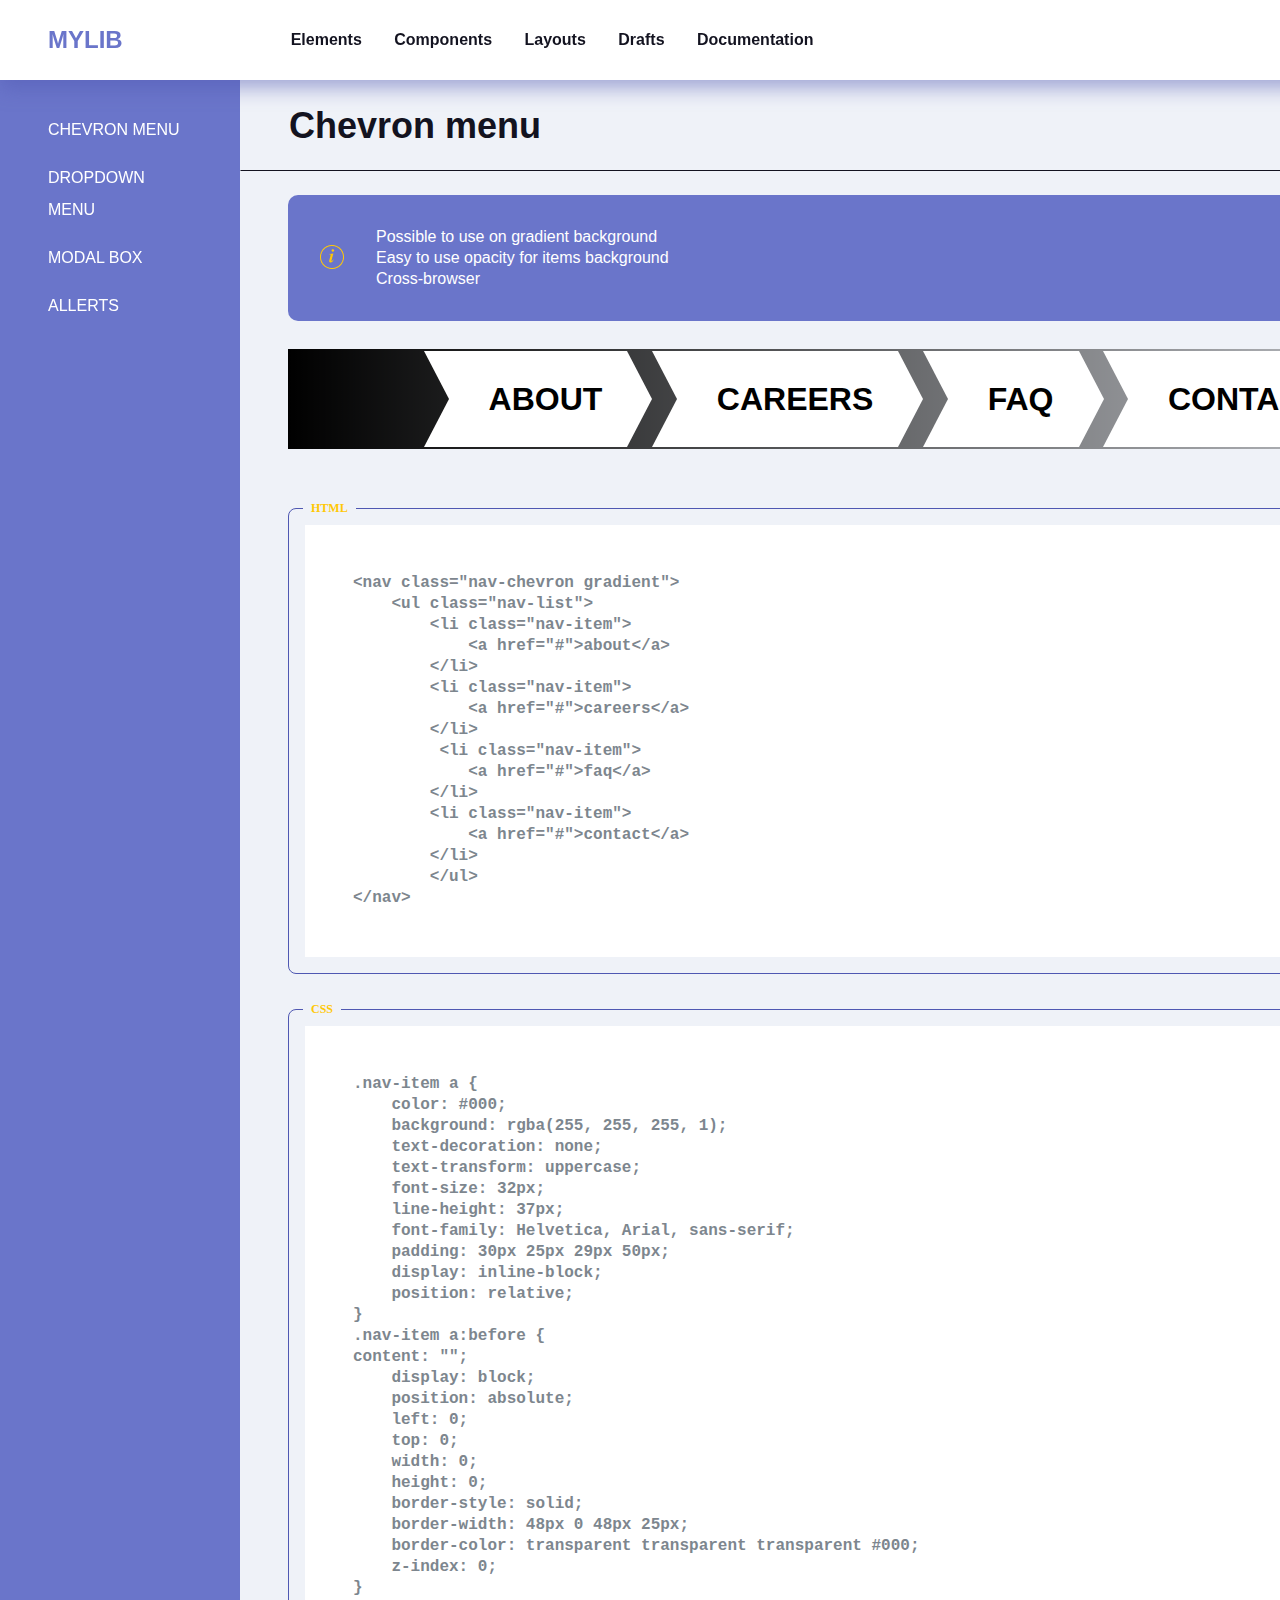
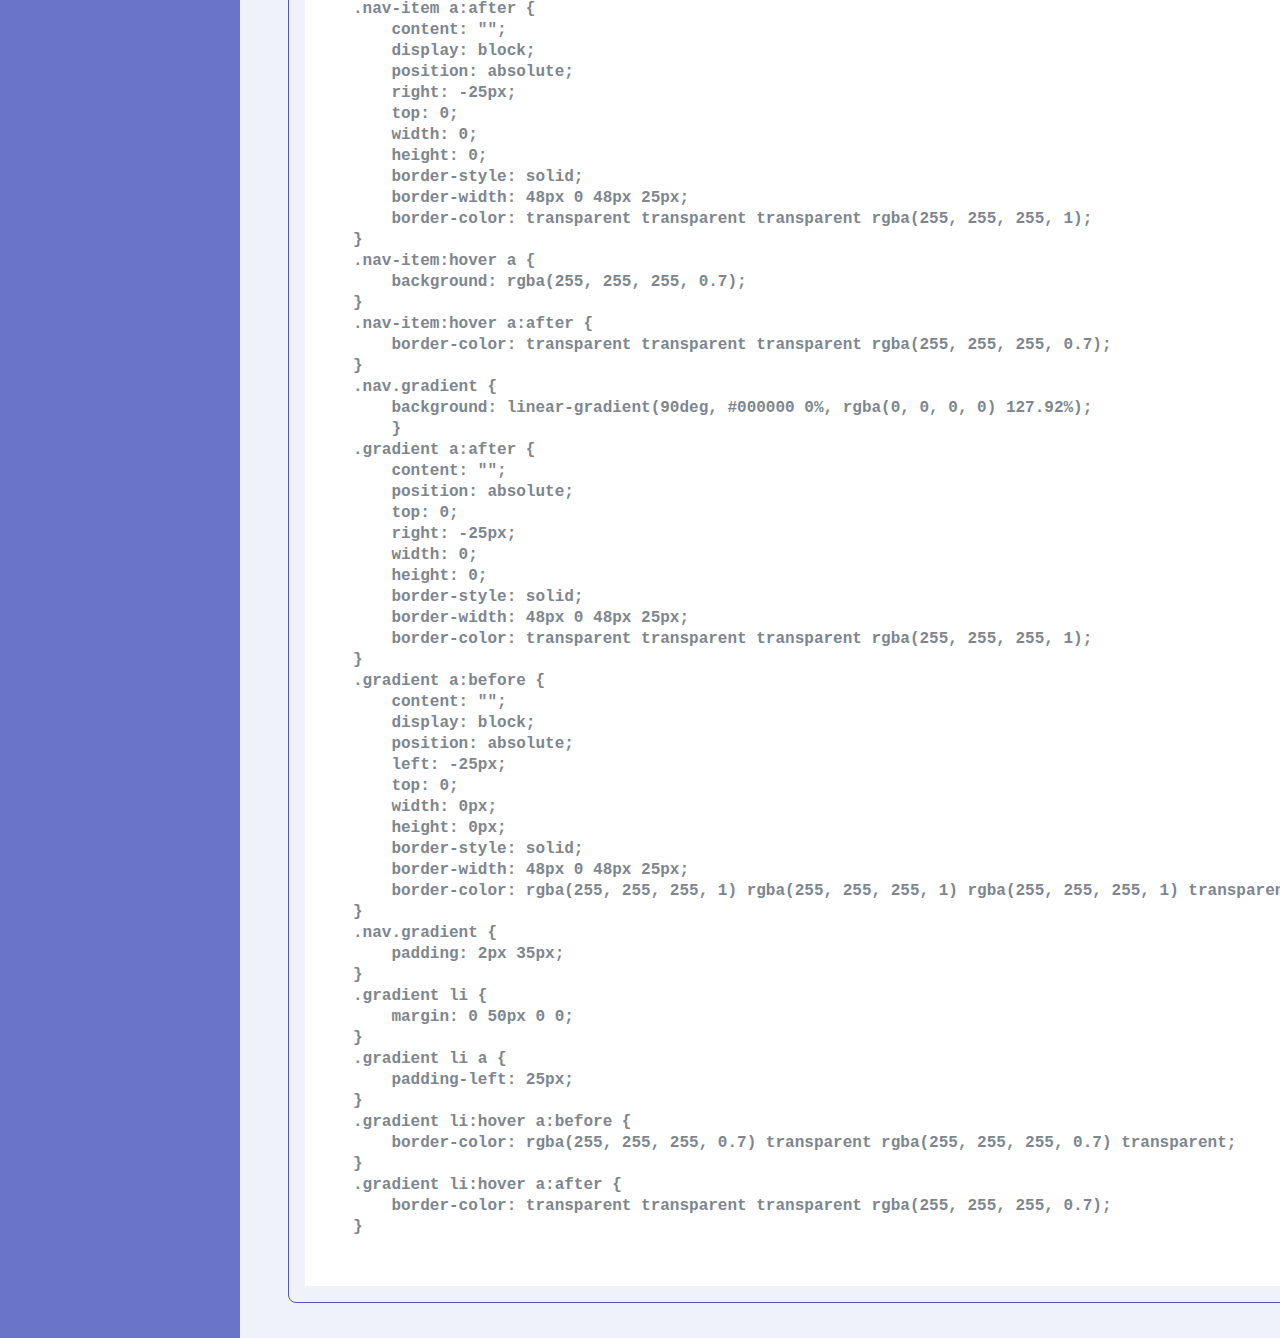
==== components.html @ 88bae19b "added link" ====
<!DOCTYPE html>
<html lang="en">

<head>
    <meta charset="UTF-8">
    <meta name="viewport" content="width=device-width, initial-scale=1.0">
    <link rel="stylesheet" href="css/index.css">
    <link rel="stylesheet" href="css/chevron.css">
    <title>Components</title>
</head>

<body>
    <div class="wrapper">
        <header class="header">
            <div class="logo"> <a href="index.html">mylib</a> </div>
            <div class="nav">
                <ul>
                    <li><a href="mylib.html"> Elements</a> </li>
                    <li><a href="#">Components</a></li>
                    <li><a href="#">Layouts</a></li>
                    <li><a href="#">Drafts</a></li>
                    <li><a href="#">Documentation</a></li>
                </ul>
            </div>
        </header>
        <div class="container">
            <div class="sidebar">
                <div class="nav_sidebar">
                    <ul>
                        <li><a href="#">Chevron menu</a></li>
                        <li><a href="#">dropdown menu</a></;>
                        <li><a href="#">modal box</a></li>
                        <li><a href="#">allerts</a></li>
                    </ul>
                </div>
            </div>
            <main>
                <div class="content">
                    <div class="headline">
                        <h1>Chevron menu</h1>
                    </div>
                    <div class="main">
                        <div class="exmp_box blue">
                            <img src="img/info.png" class="info">
                            <p class="text_box">Possible to use on gradient background
                                Easy to use opacity for items background
                                Cross-browser</p>
                        </div>
                        <div class="how_to_use">
                            <div class="chevron">
                                <nav class="nav_chevron gradient">
                                    <ul class="nav_list">
                                        <li class="nav_item">
                                            <a href="#">about</a>
                                        </li>
                                        <li class="nav_item">
                                            <a href="#">careers</a>
                                        </li>
                                        <li class="nav_item">
                                            <a href="#">faq</a>
                                        </li>
                                        <li class="nav_item">
                                            <a href="#">contact</a>
                                        </li>
                                    </ul>
                                </nav>
                            </div>
                            <div class="code_exmp">
                                <div class="code_exmp_inner">
                                    <div class="code_sign"><span> HTML</span></div>
                                    <pre>
&ltnav class="nav-chevron gradient"&gt
    &ltul class="nav-list"&gt
        &ltli class="nav-item"&gt
            &lta href="#">about&lt/a&gt
        &lt/li&gt
        &ltli class="nav-item"&gt
            &lta href="#">careers&lt/a&gt
        &lt/li&gt
         &ltli class="nav-item"&gt
            &lta href="#">faq&lt/a&gt
        &lt/li&gt
        &ltli class="nav-item"&gt
            &lta href="#">contact&lt/a&gt
        &lt/li&gt
        &lt/ul&gt
&lt/nav&gt</pre>
                                </div>
                            </div>
                            <div class="code_exmp">
                                <div class="code_exmp_inner">
                                    <div class="code_sign">CSS</div>
                                    <pre>
.nav-item a {
    color: #000;
    background: rgba(255, 255, 255, 1);
    text-decoration: none;
    text-transform: uppercase;
    font-size: 32px;
    line-height: 37px;
    font-family: Helvetica, Arial, sans-serif;
    padding: 30px 25px 29px 50px;
    display: inline-block;
    position: relative;
}
.nav-item a:before {
content: "";
    display: block;
    position: absolute;
    left: 0;
    top: 0;
    width: 0;
    height: 0;
    border-style: solid;
    border-width: 48px 0 48px 25px;
    border-color: transparent transparent transparent #000;
    z-index: 0;
}
.nav-item a:after {
    content: "";
    display: block;
    position: absolute;
    right: -25px;
    top: 0;
    width: 0;
    height: 0;
    border-style: solid;
    border-width: 48px 0 48px 25px;
    border-color: transparent transparent transparent rgba(255, 255, 255, 1);
}
.nav-item:hover a {
    background: rgba(255, 255, 255, 0.7);
}
.nav-item:hover a:after {
    border-color: transparent transparent transparent rgba(255, 255, 255, 0.7);
}
.nav.gradient {
    background: linear-gradient(90deg, #000000 0%, rgba(0, 0, 0, 0) 127.92%);
    }
.gradient a:after {
    content: "";
    position: absolute;
    top: 0;
    right: -25px;
    width: 0;
    height: 0;
    border-style: solid;
    border-width: 48px 0 48px 25px;
    border-color: transparent transparent transparent rgba(255, 255, 255, 1);
}
.gradient a:before {
    content: "";
    display: block;
    position: absolute;
    left: -25px;
    top: 0;
    width: 0px;
    height: 0px;
    border-style: solid;
    border-width: 48px 0 48px 25px;
    border-color: rgba(255, 255, 255, 1) rgba(255, 255, 255, 1) rgba(255, 255, 255, 1) transparent;
}
.nav.gradient {
    padding: 2px 35px;
}
.gradient li {
    margin: 0 50px 0 0;
}
.gradient li a {
    padding-left: 25px;
}
.gradient li:hover a:before {
    border-color: rgba(255, 255, 255, 0.7) transparent rgba(255, 255, 255, 0.7) transparent;
}
.gradient li:hover a:after {
    border-color: transparent transparent transparent rgba(255, 255, 255, 0.7);
}</pre>
                                </div>


                            </div>

                        </div>
                    </div>

            </main>
        </div>
    </div>


</body>

</html>
---- css/index.css ----
body {
    min-width: 1440px;
    font-size: 16px;
    background: #eff2f8;
    font-family: Helvetica;
  }
  * {
    padding: 0;
    margin: 0;
  }
  
  .wrapper {
    min-height: 100vh;
    display: flex;
    flex-direction: column;
  }
  .header {
    color: #131320;
    background: #fff;
    display: flex;
    align-items: center;
    line-height: 32px;
    padding: 24px 48px;
    font-weight: bold;
    filter: drop-shadow(rgba(79, 88, 178, 0.5) 0px 8px 10px);
}
  
  .logo {
    font-size: 24px;
    font-weight: bold;
    text-transform: uppercase;
  }
  .logo a {
    color: #6a75ca;
  }
  .logo a:hover {
    filter: drop-shadow(rgba(79, 88, 178, 0.5) 5px 8px 5px);
  }
  
  .nav {
    display: flex;
    flex-grow: 1;
    padding-left: 140px;
  }
  
  .nav li {
    display: inline-block;
    padding: 0 0 0 28px;
    font-weight: bold;
  }
  a {
    text-decoration: none;
    color: #131320;
  }
  a:hover {
    color: #6a75ca;
  }
  
  .container {
    display: flex;
    flex-grow: 1;
  }
  
  .sidebar {
    background: #6a75ca;
    flex: 0 0 240px;
  }
  
  .nav_sidebar {
    padding: 34px 48px 80px;
    color: #fff;
    text-transform: uppercase;
    line-height: 32px;
    position: sticky;
    top: 0;
  }
  
  .nav_sidebar li {
    margin-bottom: 16px;
    list-style-type: none;
  }
  .nav_sidebar a {
    color: #fff;
  }
  .nav_sidebar li:hover {
    list-style-type: disc;
  }
  
  main {
    background: #eff2f8;
    flex-grow: 1;
    color: #131320;
  }
  
  .headline h1 {
    line-height: 1.17;
    font-size: 36px;
    border-style: solid;
    border-width: 1px;
    border-color:  transparent transparent #131320 transparent;
    padding: 24px 48px 23px 48px;
  }
  /*заменить бордер на сокращенную версию*/
  .exmp_box {
    position: relative;
    width: 1016px;
    margin: 0 0 30px 48px;
    padding: 31px 0 32px 88px;
    line-height: 21px;
    top: -18px;
    clip-path: polygon(96% 0%, 100% 36%, 100% 25%, 100% 100%, 0% 100%, 0% 0%);
    border-radius: 10px;
  }
  .text_box {
    width: 293px;
  }
  .info {
    position: absolute;
    left: 32px;
    top: 50px;
  }
  /*Headings*/
  .how_to_use {
      margin: 0 48px;
      font-weight: bold;
  }
.headings_headline {
    font-size: 24px;
    line-height: 32px;
    border-bottom: 1px solid #131320;
    text-transform: uppercase;
    padding: 0 0 15px 0;
}
.headings_exmp {
    margin: 24px 0 0 0 ;
}

h1, .h1 {
  font-size: 54px;
  line-height: 63px;
  margin-bottom: 42px;
}
h2, .h2 {
  font-size: 36px;
  line-height: 42px;
  margin-bottom: 21px;
}
h3, .h3 {
  font-size: 24px;
  line-height: 42px;
  margin-bottom: 21px;
}
h4, .h4 {
  font-size: 16px;
  line-height: 21px;
  margin-bottom: 21px;
}
h5, .h5 {
  font-size: 16px;
  line-height: 21px;
  margin-bottom: 21px;
}
h6, .h6 {
  font-size: 16px;
  line-height: 21px;
  margin-bottom: 21px;
}
.code_exmp {
  border: 1px solid #4f58b2;
  border-radius: 8px;
  margin: 32px 0 35px;
}
.code_exmp_inner {
  background: #fff;
  padding: 48px;
  margin: 16px;
  font-family: Courier-Regular;
  line-height: 21px;
  color: #7d868e;
  position: relative;
}
.code_sign {
  position: absolute;
  background: #eff2f8;
  color: #ffc806;
  font-size: 12px;
  line-height: 21px;
  padding: 0 8px;
  top: -27px;
  left: -2px;
}
.box_for_chv {
  position: relative;
  width: 1016px;
  margin: 0 0 30px 48px;
  padding: 31px 0 32px 88px;
  line-height: 21px;
  font-size: 16px;
  top: -18px;
}
.box_for_fz {
  position: relative;
  width: 1016px;
  margin: 0 0 30px 48px;
  padding: 31px 0 32px 88px;
  line-height: 21px;
  font-size: 16px;
  top: -18px;
  clip-path: polygon(96% 0%, 100% 36%, 100% 25%, 100% 100%, 0% 100%, 0% 0%);
  border-radius: 10px;
}
.text_box {
width: 293px;
}
.container_tricks {
  display: flex;
  justify-content: center;
  align-items: center;
  flex-direction: column;
}
.headline_tricks {
  font-weight: bold;
  line-height: 63px;
  color: #131320;
  font-size: 54px;
  padding: 100px 0;
}
.main_boxes {
  display: flex;
  justify-content: center;
  flex-wrap: wrap;
  line-height: 21px;
  /* второй падинг может быть 78 или 79 и инлаайн блок может не нужен*/
}
.box_shadow {
  filter: drop-shadow(rgba(79, 88, 178, 0.5) 0px 4px 10px);
}
.box_sm {
  padding: 32px;
  width: 176px;
  height: 176px;
  border-radius: 10px;
background: #fff;
clip-path: polygon(75% 0%, 100% 25%, 100% 25%, 100% 100%, 0% 100%, 0% 0%);
z-index: 1;
margin: 0 19px;
}
.blue {
  background: #6a75ca;
  color: #fff;
}
.white {
  background: #fff;
  color: #7d868e;
}
pre {
  font-family: Courier;
}
.box_lg {
  width: 704px;
  height: 175px;
  padding: 32px 60px 32px 32px;
  margin: 48px 0 0 0;
  border-radius: 10px;
  clip-path: polygon(92% 0%, 100% 25%, 100% 25%, 100% 100%, 0% 100%, 0% 0%);
}
---- css/chevron.css ----
.chevron {
  margin: -20px 0 59px 0;
}
.nav_list {
  text-align: right;
  padding: 0;
  margin: 0;
}

.nav_item {
  display: inline-block;
  vertical-align: top;
}
.nav_item a {
  color: #000;
  background: rgba(255, 255, 255, 1);
  text-decoration: none;
  text-transform: uppercase;
  font-size: 32px;
  line-height: 37px;
  font-family: Helvetica, Arial, sans-serif;
  padding: 30px 25px 29px 50px;
  display: inline-block;
  position: relative;
}


.nav_item:hover a {
  background: rgba(255, 255, 255, 0.7);
  color: #131320;
}

.nav_item:hover a:after {
  border-color: transparent transparent transparent rgba(255, 255, 255, 0.7);
}

.nav_chevron.gradient {
  background: linear-gradient(90deg, #000000 0%, rgba(0, 0, 0, 0) 127.92%);
}

.gradient a:after {
  content: "";
  position: absolute;
  top: 0;
  right: -25px;
  width: 0;
  height: 0;
  border-style: solid;
  border-width: 48px 0 48px 25px;
  border-color: transparent transparent transparent rgba(255, 255, 255, 1);
}

.gradient a:before {
  content: "";
  display: block;
  position: absolute;
  left: -25px;
  top: 0;
  width: 0px;
  height: 0px;
  border-style: solid;
  border-width: 48px 0 48px 25px;
  border-color: rgba(255, 255, 255, 1) rgba(255, 255, 255, 1) rgba(255, 255, 255, 1) transparent;
}

.nav_chevron.gradient {
  padding: 2px 0;
}

.gradient li {
  margin: 0 45px 0 0;
}

.gradient li a {
  padding-left: 40px;
}

.gradient li:hover a:before {
  border-color: rgba(255, 255, 255, 0.7) transparent rgba(255, 255, 255, 0.7) transparent;
}

.gradient li:hover a:after {
  border-color: transparent transparent transparent rgba(255, 255, 255, 0.7);
}
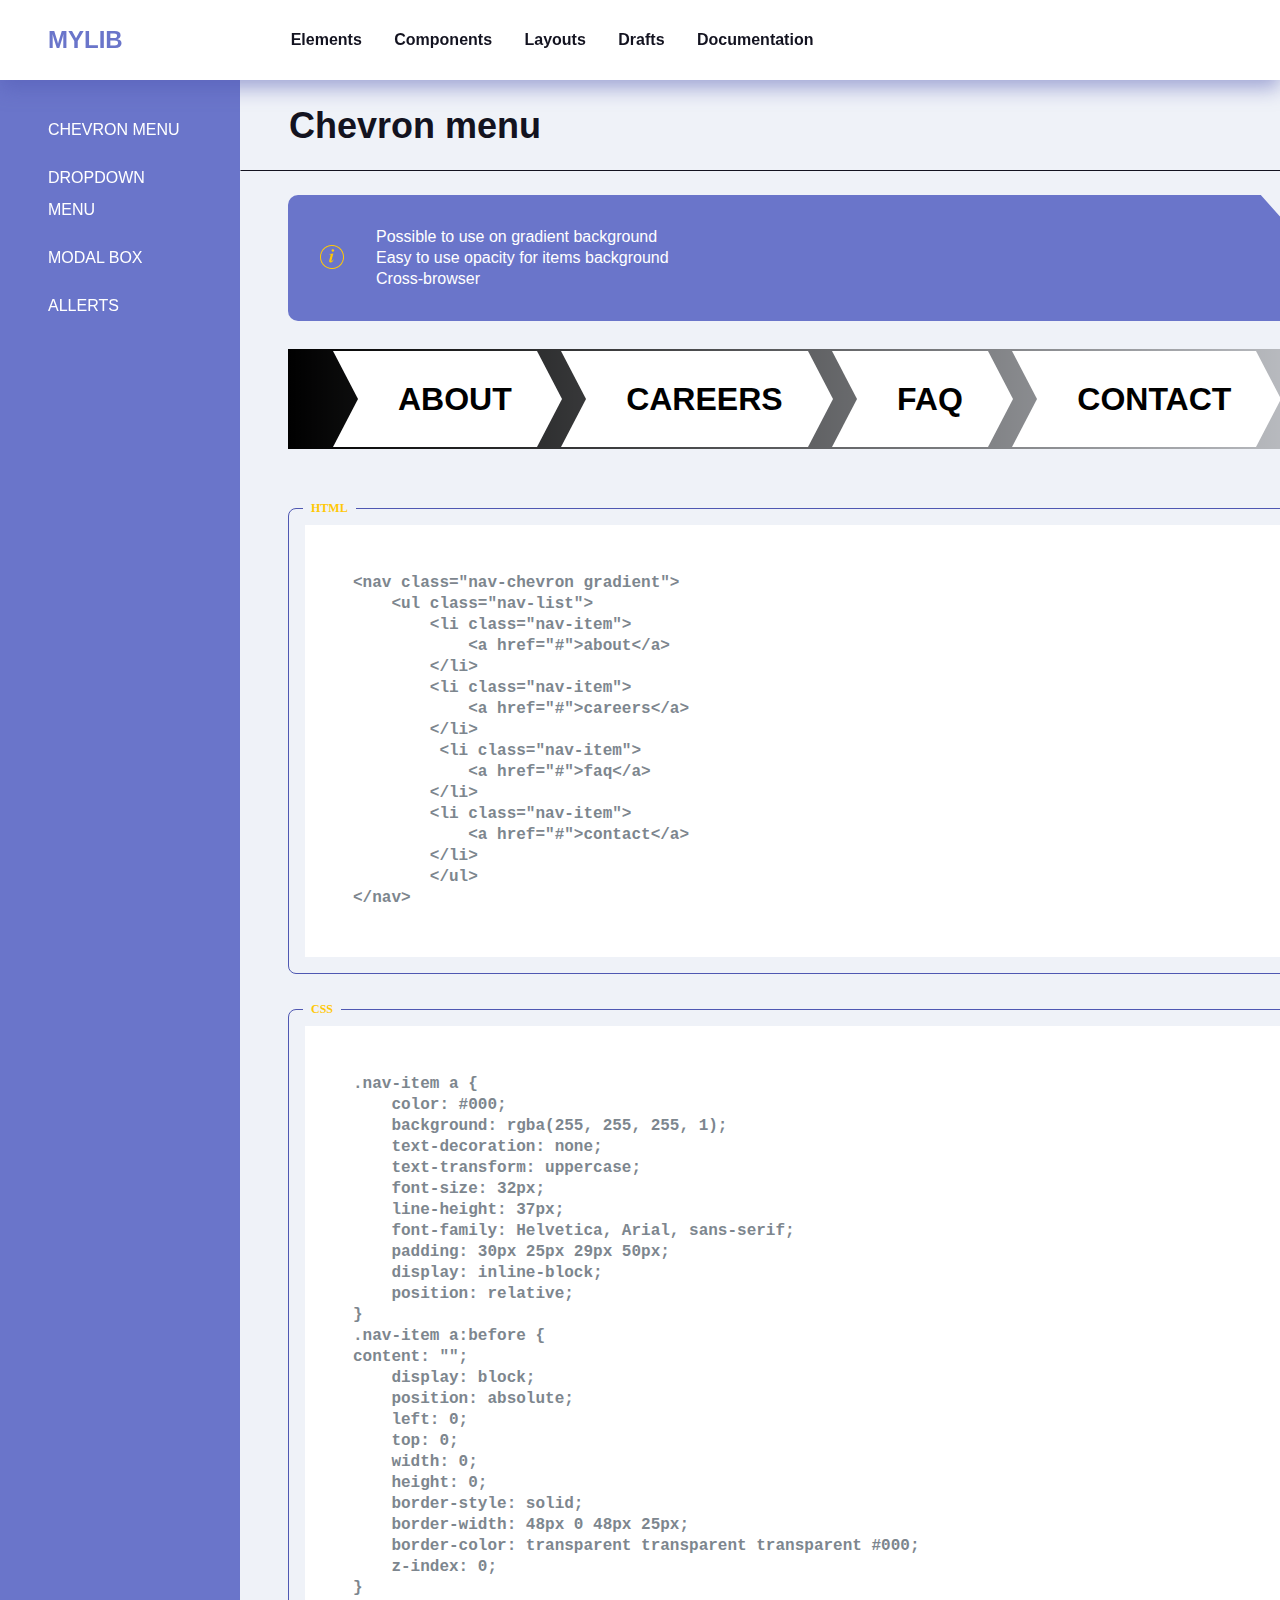
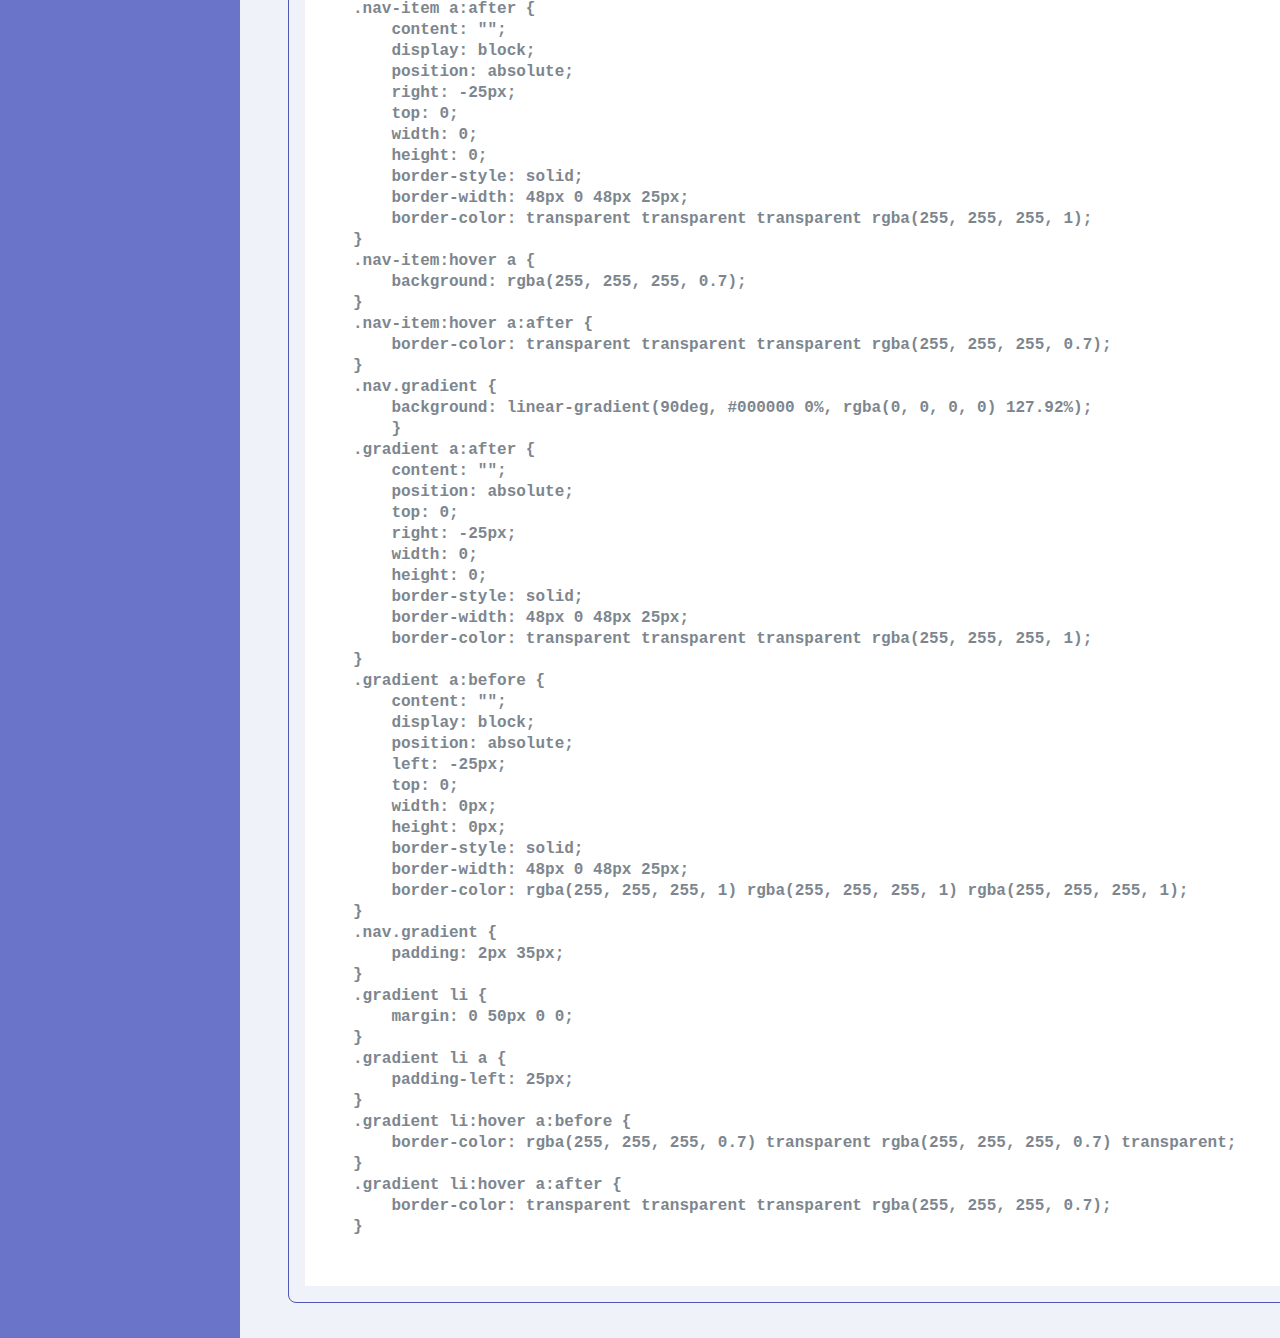
==== commit f796dc80: "change html" ====
--- a/components.html
+++ b/components.html
@@ -28,47 +28,46 @@
                 <div class="nav_sidebar">
                     <ul>
                         <li><a href="#">Chevron menu</a></li>
-                        <li><a href="#">dropdown menu</a></;>
+                        <li><a href="#">dropdown menu</a>
+                        <li>
                         <li><a href="#">modal box</a></li>
                         <li><a href="#">allerts</a></li>
                     </ul>
                 </div>
             </div>
-            <main>
-                <div class="content">
-                    <div class="headline">
-                        <h1>Chevron menu</h1>
+            <main class="main">
+                <div class="headline">
+                    <h1>Chevron menu</h1>
+                </div>
+                <div class="exmp_box blue">
+                    <img src="img/info.png" class="info">
+                    <p class="text_box">Possible to use on gradient background
+                        Easy to use opacity for items background
+                        Cross-browser</p>
+                </div>
+                <div class="how_to_use">
+                    <div class="chevron">
+                        <nav class="nav_chevron gradient">
+                            <ul class="nav_list">
+                                <li class="nav_item">
+                                    <a href="#">about</a>
+                                </li>
+                                <li class="nav_item">
+                                    <a href="#">careers</a>
+                                </li>
+                                <li class="nav_item">
+                                    <a href="#">faq</a>
+                                </li>
+                                <li class="nav_item">
+                                    <a href="#">contact</a>
+                                </li>
+                            </ul>
+                        </nav>
                     </div>
-                    <div class="main">
-                        <div class="exmp_box blue">
-                            <img src="img/info.png" class="info">
-                            <p class="text_box">Possible to use on gradient background
-                                Easy to use opacity for items background
-                                Cross-browser</p>
-                        </div>
-                        <div class="how_to_use">
-                            <div class="chevron">
-                                <nav class="nav_chevron gradient">
-                                    <ul class="nav_list">
-                                        <li class="nav_item">
-                                            <a href="#">about</a>
-                                        </li>
-                                        <li class="nav_item">
-                                            <a href="#">careers</a>
-                                        </li>
-                                        <li class="nav_item">
-                                            <a href="#">faq</a>
-                                        </li>
-                                        <li class="nav_item">
-                                            <a href="#">contact</a>
-                                        </li>
-                                    </ul>
-                                </nav>
-                            </div>
-                            <div class="code_exmp">
-                                <div class="code_exmp_inner">
-                                    <div class="code_sign"><span> HTML</span></div>
-                                    <pre>
+                    <div class="code_exmp">
+                        <div class="code_exmp_inner">
+                            <div class="code_sign"><span> HTML</span></div>
+                            <pre>
 &ltnav class="nav-chevron gradient"&gt
     &ltul class="nav-list"&gt
         &ltli class="nav-item"&gt
@@ -85,12 +84,12 @@
         &lt/li&gt
         &lt/ul&gt
 &lt/nav&gt</pre>
-                                </div>
-                            </div>
-                            <div class="code_exmp">
-                                <div class="code_exmp_inner">
-                                    <div class="code_sign">CSS</div>
-                                    <pre>
+                        </div>
+                    </div>
+                    <div class="code_exmp">
+                        <div class="code_exmp_inner">
+                            <div class="code_sign">CSS</div>
+                            <pre>
 .nav-item a {
     color: #000;
     background: rgba(255, 255, 255, 1);
@@ -158,7 +157,7 @@
     height: 0px;
     border-style: solid;
     border-width: 48px 0 48px 25px;
-    border-color: rgba(255, 255, 255, 1) rgba(255, 255, 255, 1) rgba(255, 255, 255, 1) transparent;
+    border-color: rgba(255, 255, 255, 1) rgba(255, 255, 255, 1) rgba(255, 255, 255, 1);
 }
 .nav.gradient {
     padding: 2px 35px;
@@ -175,16 +174,16 @@
 .gradient li:hover a:after {
     border-color: transparent transparent transparent rgba(255, 255, 255, 0.7);
 }</pre>
-                                </div>
+                        </div>
 
 
-                            </div>
-
-                        </div>
                     </div>
 
+                </div>
             </main>
         </div>
+
+
     </div>
 
 
--- a/css/index.css
+++ b/css/index.css
@@ -1,5 +1,4 @@
 body {
-    min-width: 1440px;
     font-size: 16px;
     background: #eff2f8;
     font-family: Helvetica;
@@ -8,7 +7,6 @@
     padding: 0;
     margin: 0;
   }
-  
   .wrapper {
     min-height: 100vh;
     display: flex;
@@ -86,7 +84,7 @@
     list-style-type: disc;
   }
   
-  main {
+  .main {
     background: #eff2f8;
     flex-grow: 1;
     color: #131320;
@@ -103,16 +101,12 @@
   /*заменить бордер на сокращенную версию*/
   .exmp_box {
     position: relative;
-    width: 1016px;
-    margin: 0 0 30px 48px;
+    margin: 0 48px 30px 48px;
     padding: 31px 0 32px 88px;
     line-height: 21px;
     top: -18px;
     clip-path: polygon(96% 0%, 100% 36%, 100% 25%, 100% 100%, 0% 100%, 0% 0%);
     border-radius: 10px;
-  }
-  .text_box {
-    width: 293px;
   }
   .info {
     position: absolute;
@@ -189,26 +183,7 @@
   top: -27px;
   left: -2px;
 }
-.box_for_chv {
-  position: relative;
-  width: 1016px;
-  margin: 0 0 30px 48px;
-  padding: 31px 0 32px 88px;
-  line-height: 21px;
-  font-size: 16px;
-  top: -18px;
-}
-.box_for_fz {
-  position: relative;
-  width: 1016px;
-  margin: 0 0 30px 48px;
-  padding: 31px 0 32px 88px;
-  line-height: 21px;
-  font-size: 16px;
-  top: -18px;
-  clip-path: polygon(96% 0%, 100% 36%, 100% 25%, 100% 100%, 0% 100%, 0% 0%);
-  border-radius: 10px;
-}
+
 .text_box {
 width: 293px;
 }
@@ -230,7 +205,7 @@
   justify-content: center;
   flex-wrap: wrap;
   line-height: 21px;
-  /* второй падинг может быть 78 или 79 и инлаайн блок может не нужен*/
+  max-width: 1440px;
 }
 .box_shadow {
   filter: drop-shadow(rgba(79, 88, 178, 0.5) 0px 4px 10px);
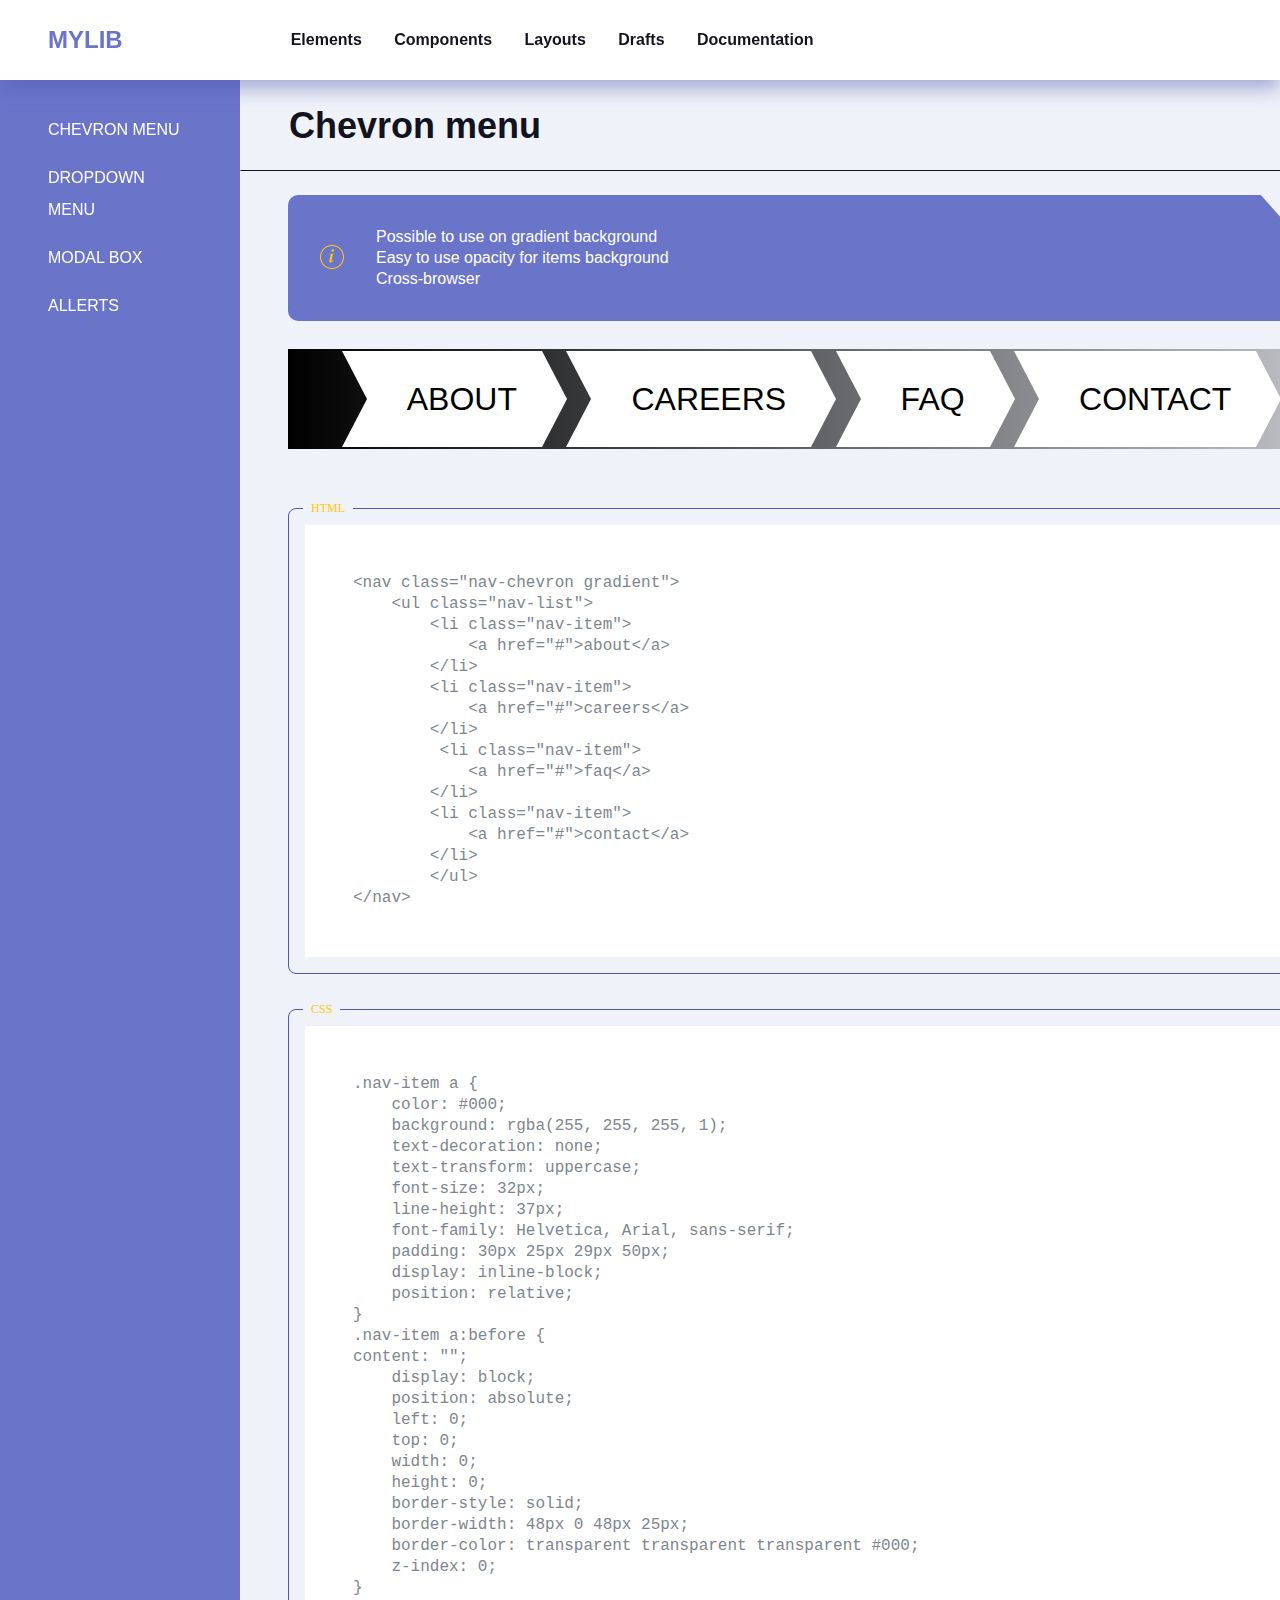
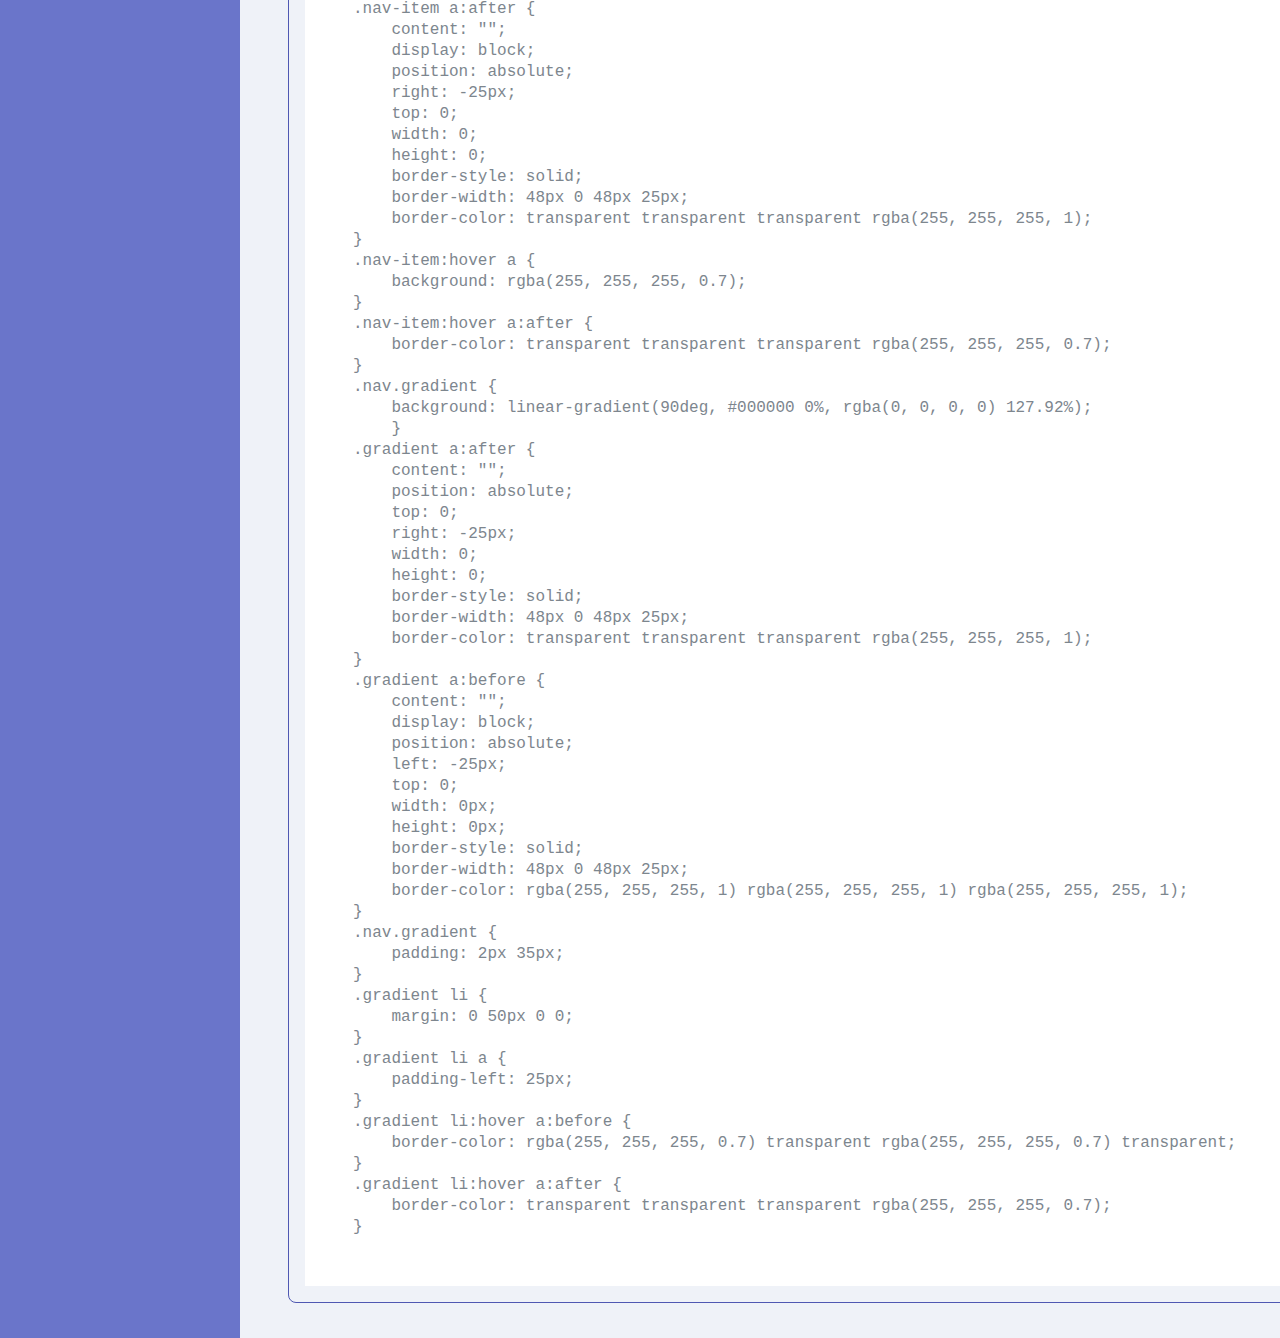
==== commit f0c8741e: "added link" ====
--- a/components.html
+++ b/components.html
@@ -16,8 +16,8 @@
             <div class="nav">
                 <ul>
                     <li><a href="mylib.html"> Elements</a> </li>
-                    <li><a href="#">Components</a></li>
-                    <li><a href="#">Layouts</a></li>
+                    <li><a href="components.html">Components</a></li>
+                    <li><a href="layots.html">Layouts</a></li>
                     <li><a href="#">Drafts</a></li>
                     <li><a href="#">Documentation</a></li>
                 </ul>
--- a/css/index.css
+++ b/css/index.css
@@ -3,6 +3,7 @@
     background: #eff2f8;
     font-family: Helvetica;
   }
+
   * {
     padding: 0;
     margin: 0;
@@ -116,7 +117,6 @@
   /*Headings*/
   .how_to_use {
       margin: 0 48px;
-      font-weight: bold;
   }
 .headings_headline {
     font-size: 24px;
@@ -124,6 +124,7 @@
     border-bottom: 1px solid #131320;
     text-transform: uppercase;
     padding: 0 0 15px 0;
+    font-weight: bold;
 }
 .headings_exmp {
     margin: 24px 0 0 0 ;
@@ -186,6 +187,12 @@
 
 .text_box {
 width: 293px;
+}
+.text_box a {
+  color: #fff;
+}
+.text_box a:hover {
+  color: #ffc806;
 }
 .container_tricks {
   display: flex;
@@ -238,4 +245,30 @@
   margin: 48px 0 0 0;
   border-radius: 10px;
   clip-path: polygon(92% 0%, 100% 25%, 100% 25%, 100% 100%, 0% 100%, 0% 0%);
+}
+.wrapper_layouts {
+  min-height: 50vh;
+  display: flex;
+  flex-direction: column;
+  color: #fff;
+  padding: 24px 0 24px 0;
+}
+.header_layouts {
+  background: #6a75ca;
+  flex: 0 0 45px;
+  padding: 25px 20px 0 30px;
+}
+.container_layouts {
+  display: flex; 
+  flex-grow: 1;
+}
+.sidebar_layouts {
+  background: #577fa1;
+  flex: 0 0 215px;
+  padding: 25px 20px 0 30px;
+}
+.main_layouts {
+  background: #6e6e97;
+  flex-grow: 1;
+  padding: 25px 20px 0 30px;
 }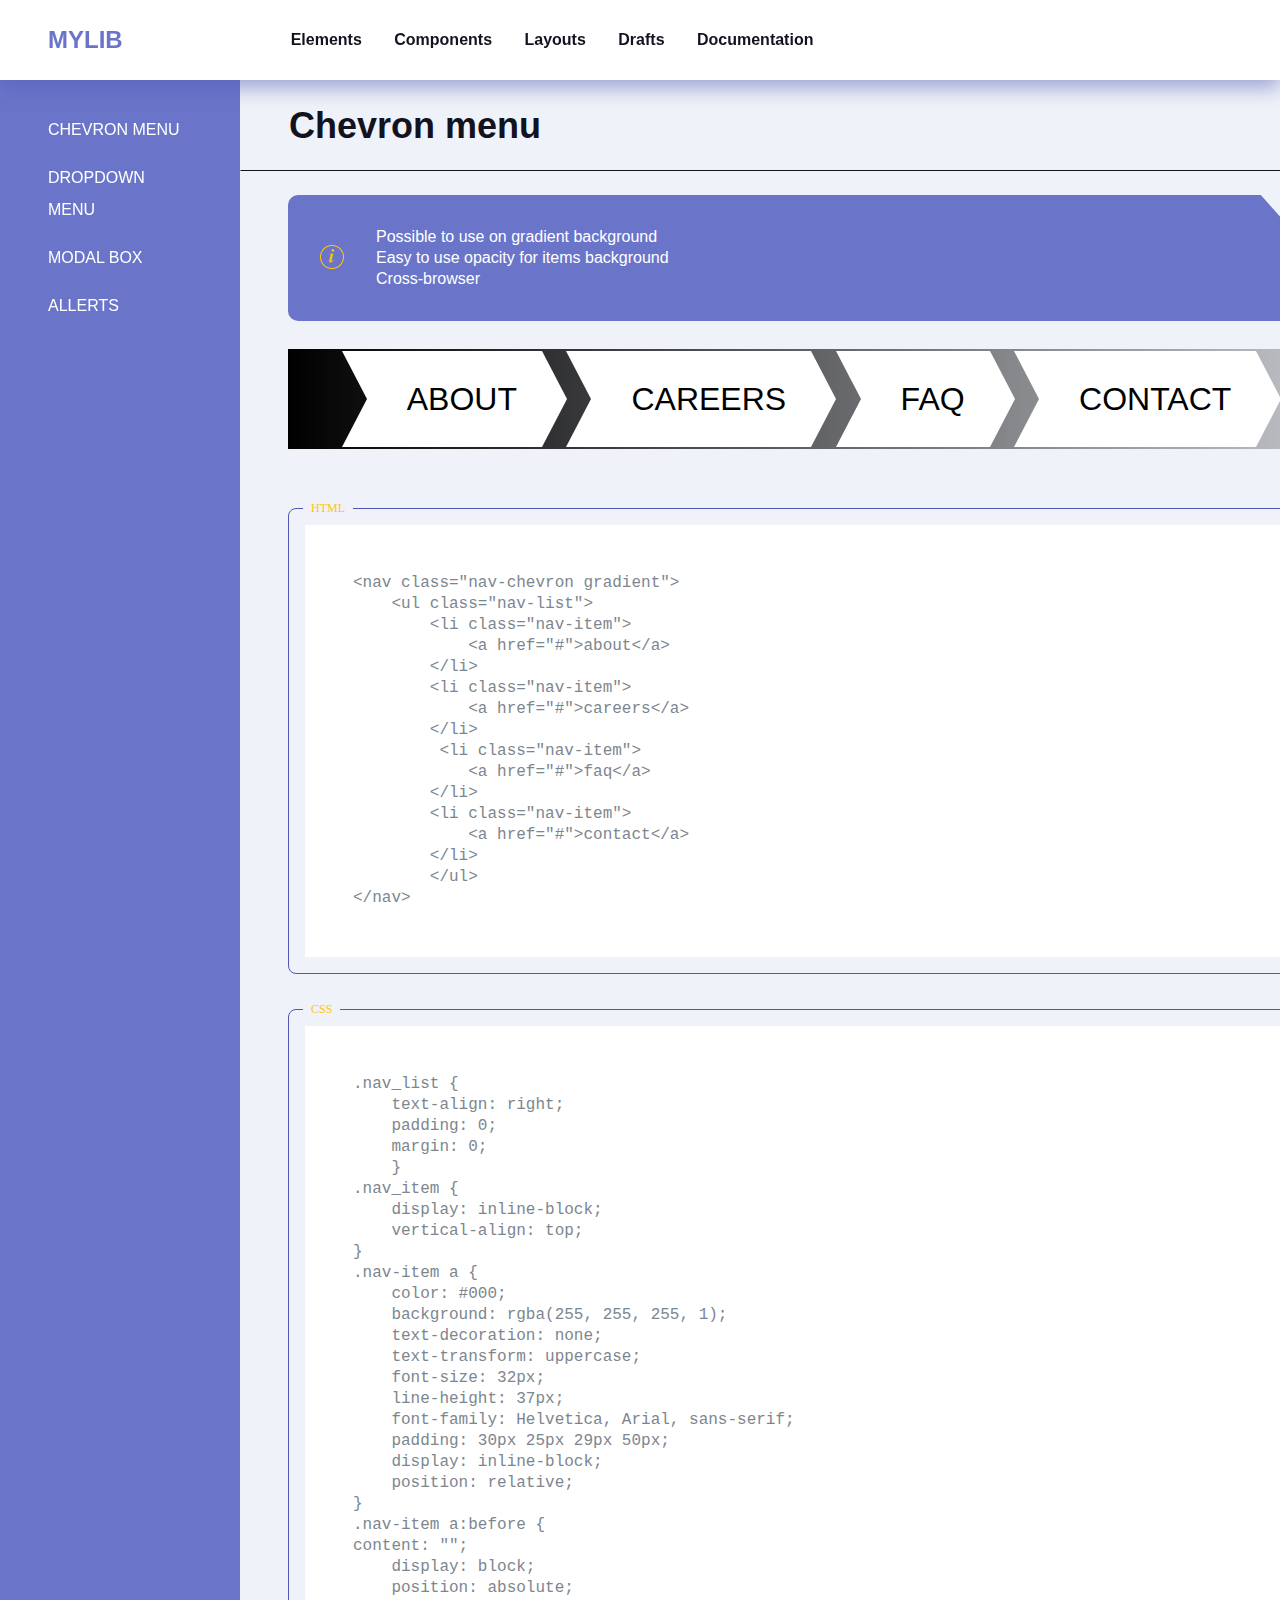
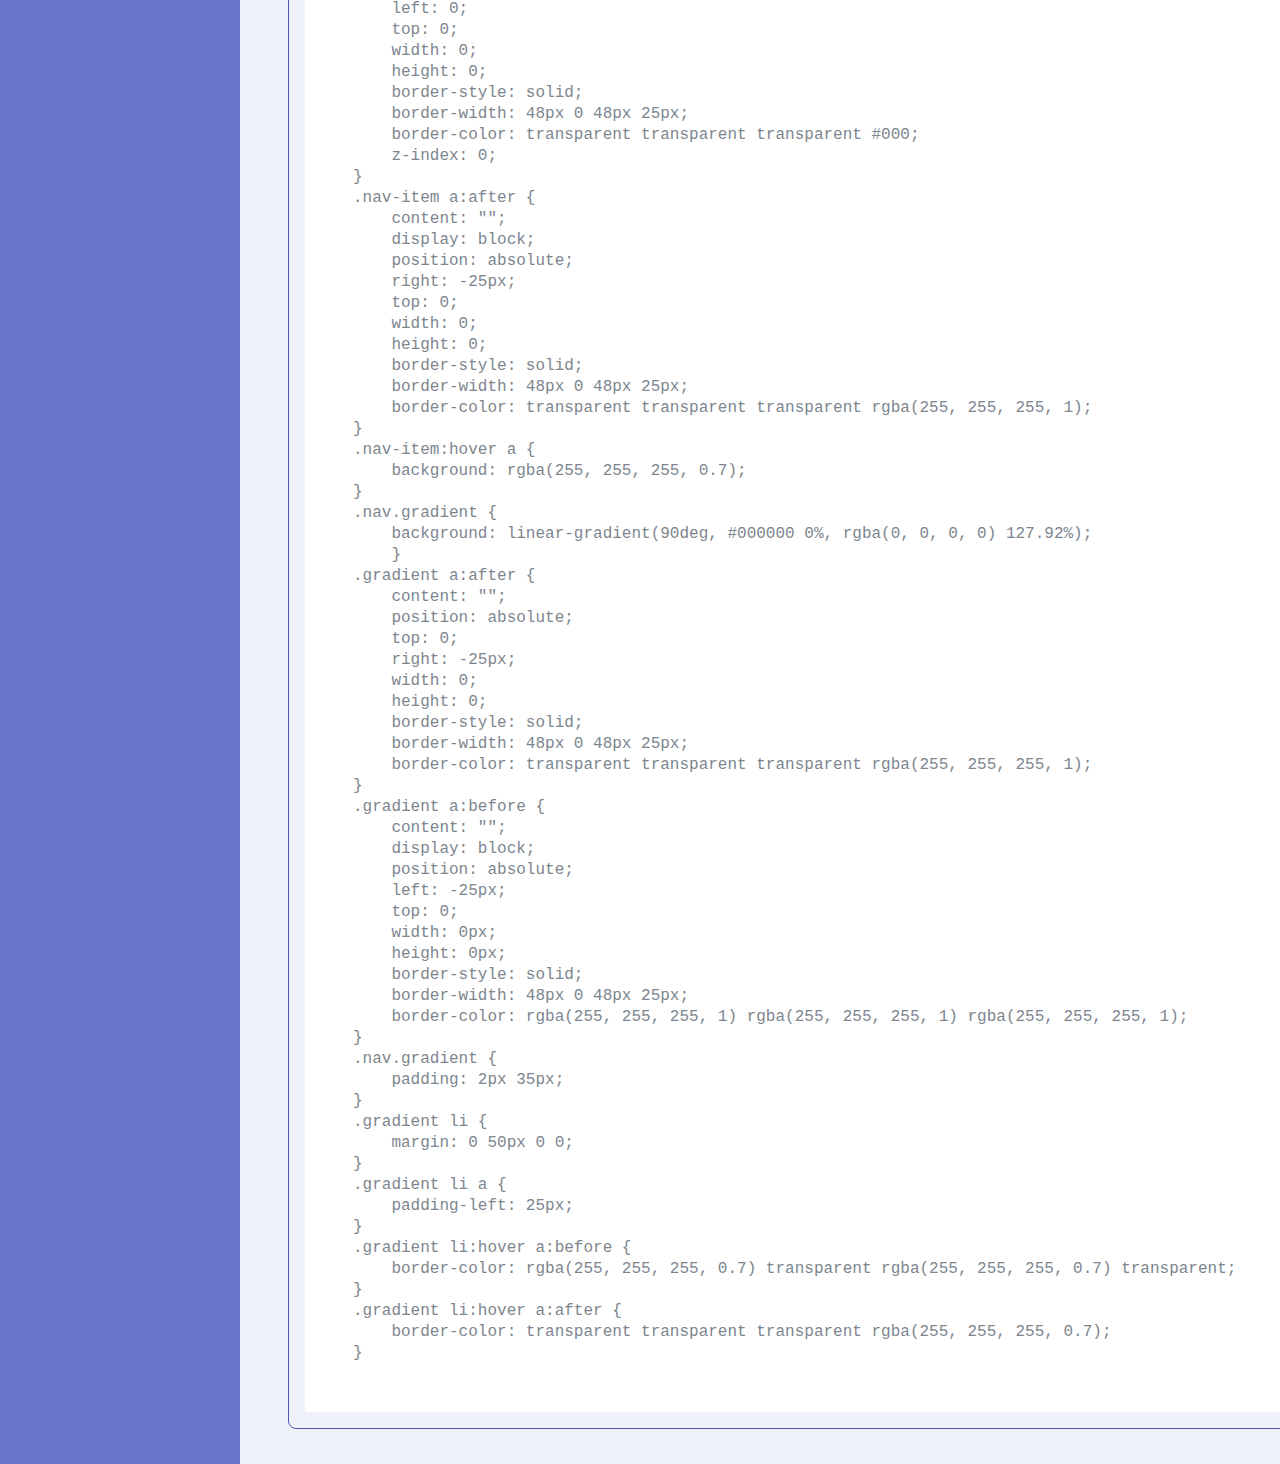
==== commit b5621aa9: "change" ====
--- a/components.html
+++ b/components.html
@@ -17,7 +17,7 @@
                 <ul>
                     <li><a href="mylib.html"> Elements</a> </li>
                     <li><a href="components.html">Components</a></li>
-                    <li><a href="layots.html">Layouts</a></li>
+                    <li><a href="layuots.html">Layouts</a></li>
                     <li><a href="#">Drafts</a></li>
                     <li><a href="#">Documentation</a></li>
                 </ul>
@@ -90,6 +90,15 @@
                         <div class="code_exmp_inner">
                             <div class="code_sign">CSS</div>
                             <pre>
+.nav_list {
+    text-align: right;
+    padding: 0;
+    margin: 0;
+    }
+.nav_item {
+    display: inline-block;
+    vertical-align: top;
+}
 .nav-item a {
     color: #000;
     background: rgba(255, 255, 255, 1);
@@ -129,9 +138,6 @@
 }
 .nav-item:hover a {
     background: rgba(255, 255, 255, 0.7);
-}
-.nav-item:hover a:after {
-    border-color: transparent transparent transparent rgba(255, 255, 255, 0.7);
 }
 .nav.gradient {
     background: linear-gradient(90deg, #000000 0%, rgba(0, 0, 0, 0) 127.92%);
--- a/css/chevron.css
+++ b/css/chevron.css
@@ -6,7 +6,6 @@
   padding: 0;
   margin: 0;
 }
-
 .nav_item {
   display: inline-block;
   vertical-align: top;
@@ -23,21 +22,13 @@
   display: inline-block;
   position: relative;
 }
-
-
 .nav_item:hover a {
   background: rgba(255, 255, 255, 0.7);
   color: #131320;
 }
-
-.nav_item:hover a:after {
-  border-color: transparent transparent transparent rgba(255, 255, 255, 0.7);
-}
-
 .nav_chevron.gradient {
   background: linear-gradient(90deg, #000000 0%, rgba(0, 0, 0, 0) 127.92%);
 }
-
 .gradient a:after {
   content: "";
   position: absolute;
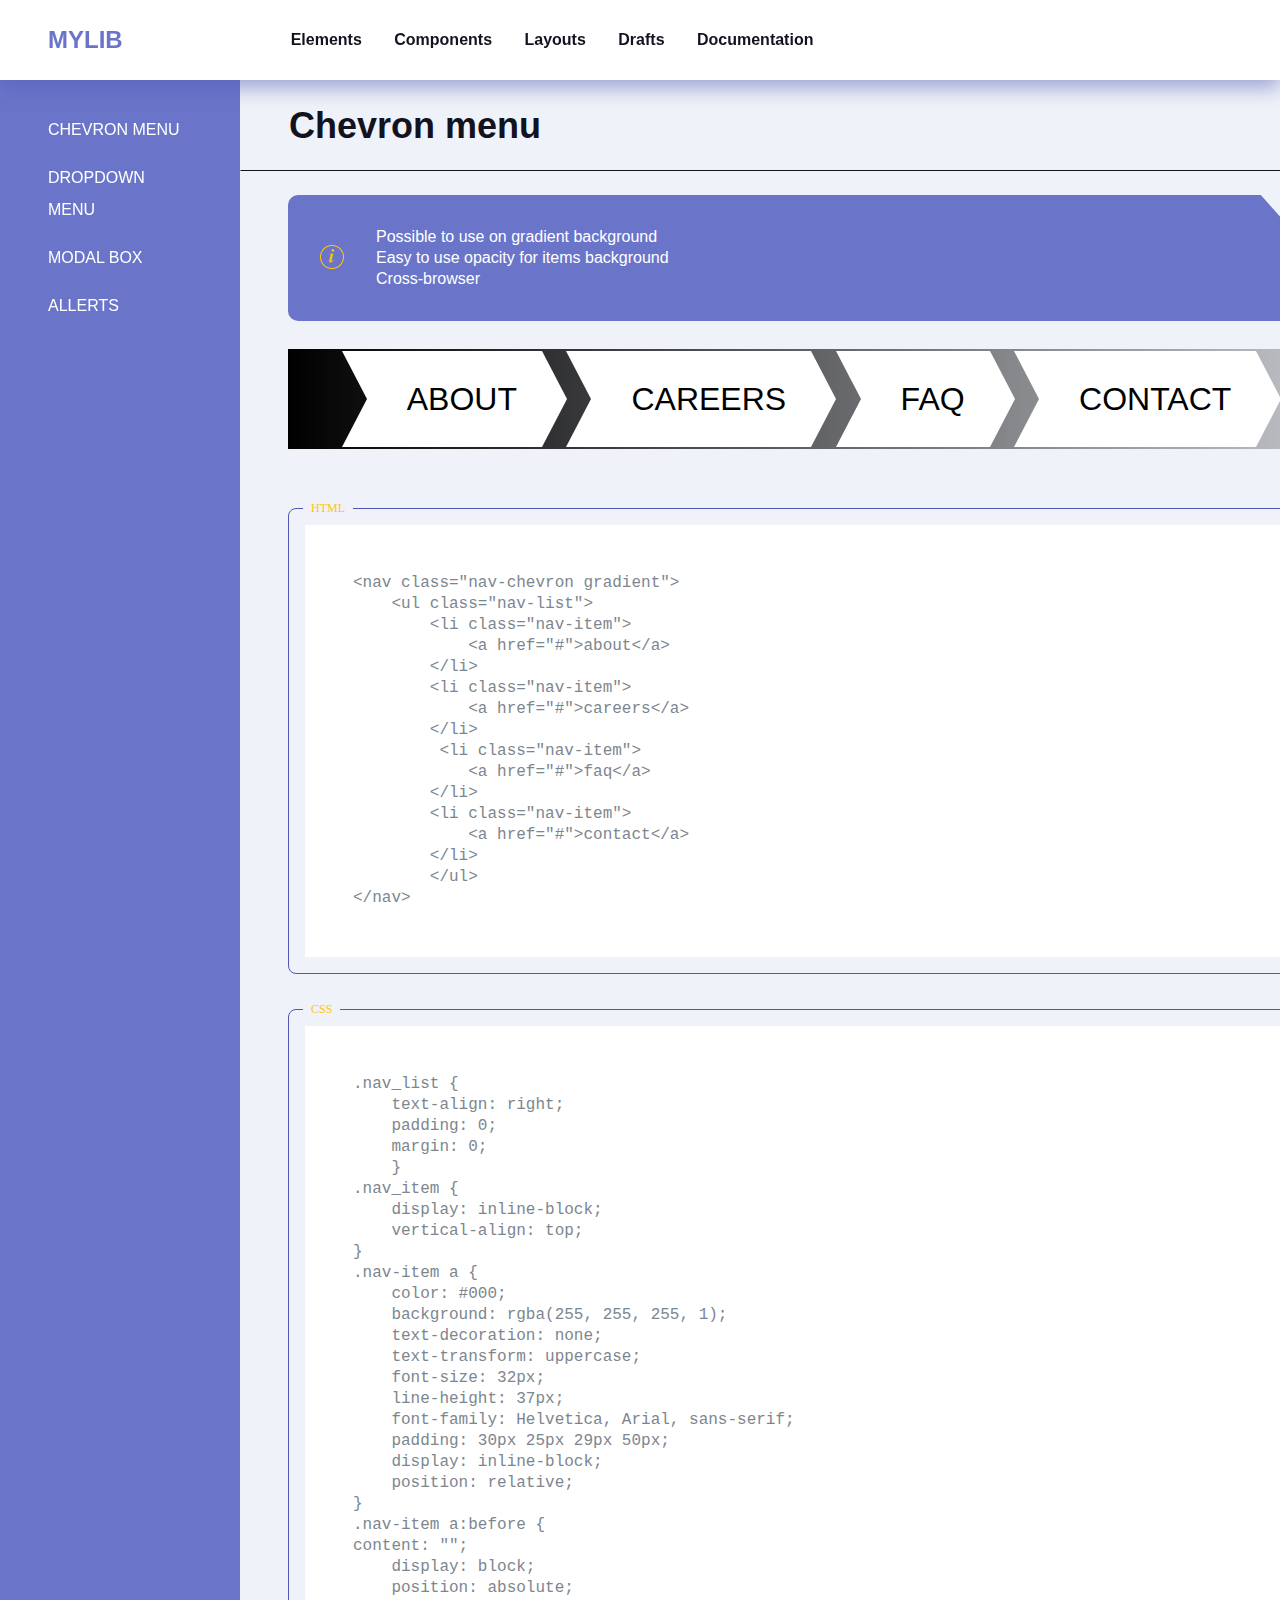
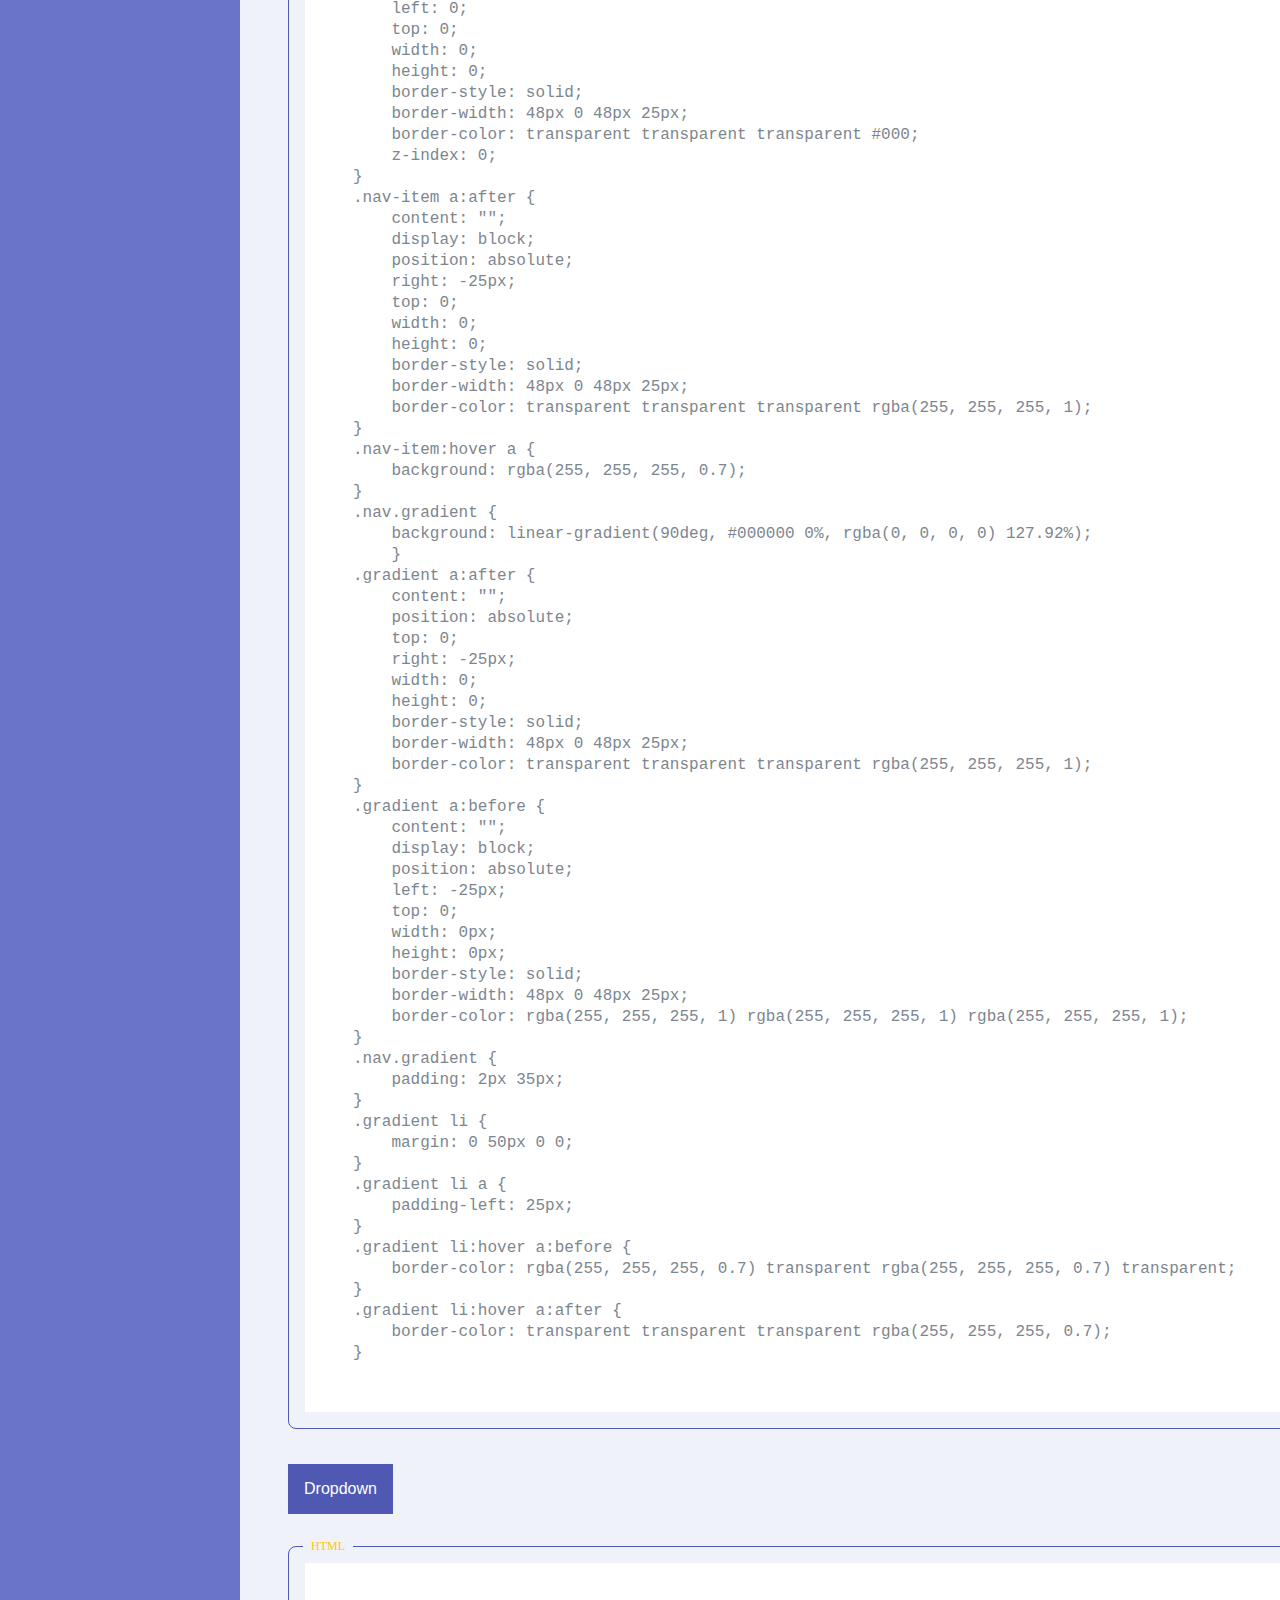
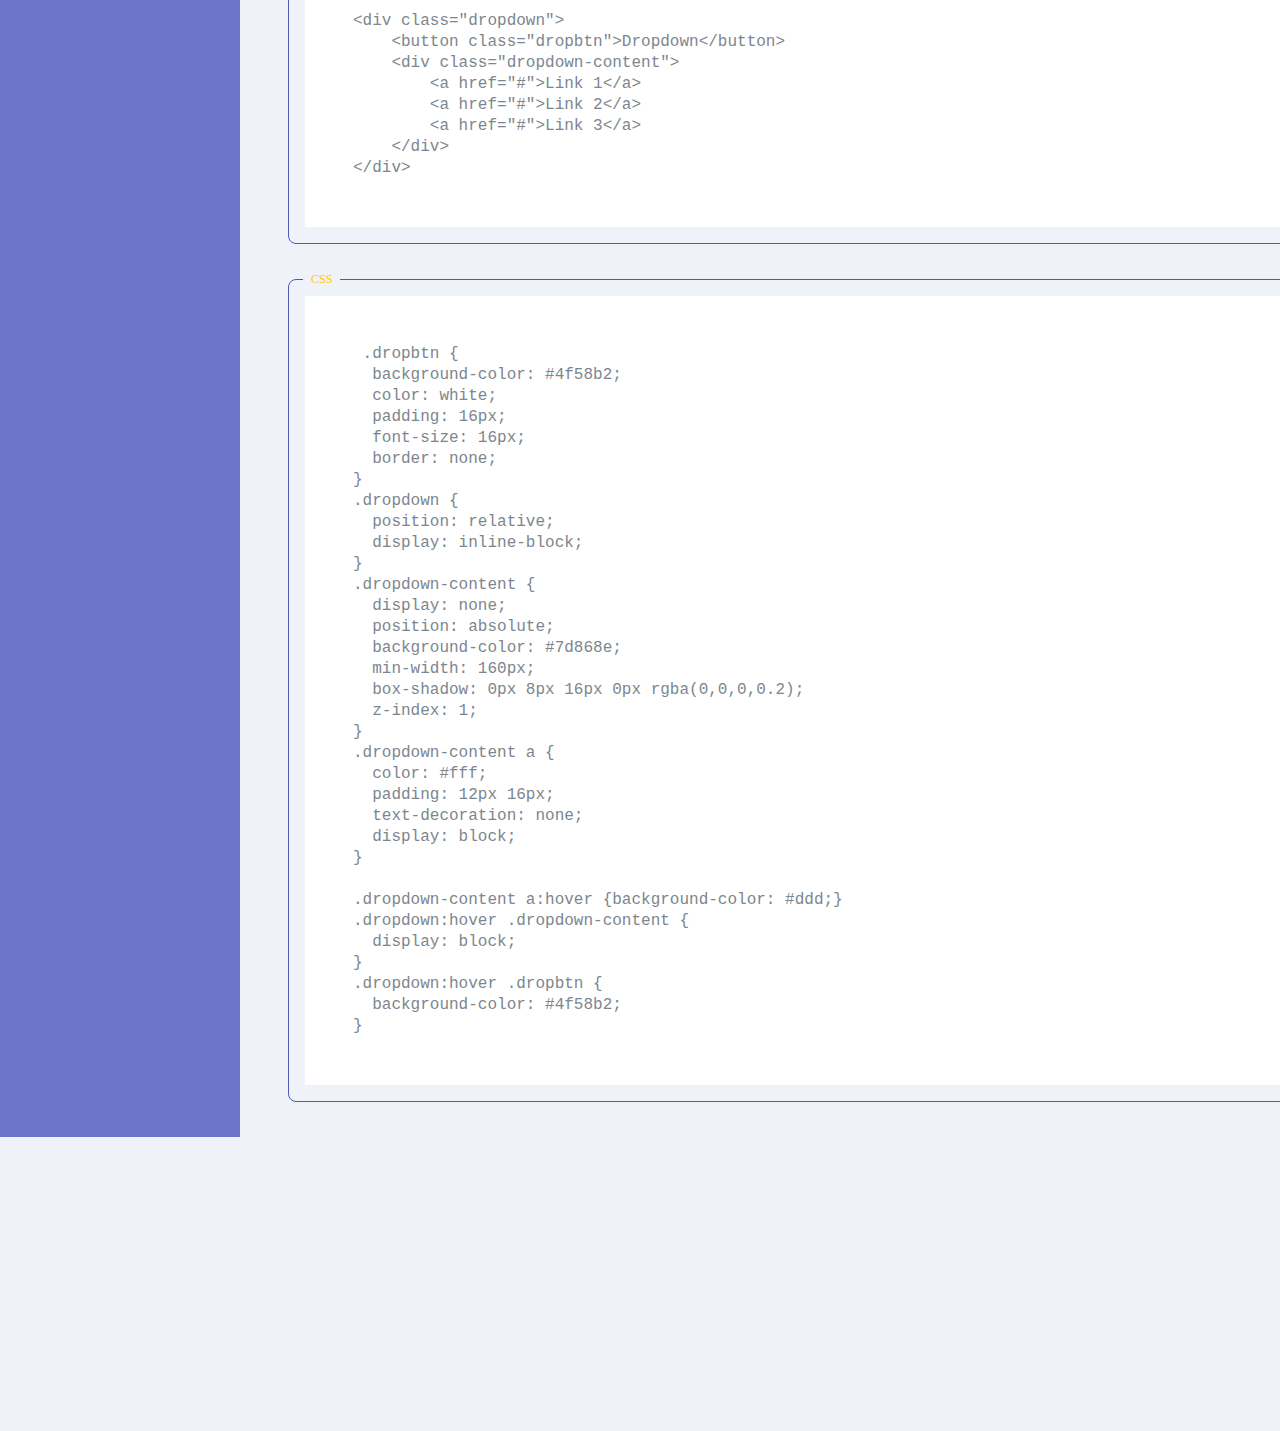
==== commit 212ae7b9: "added dropdown" ====
--- a/components.html
+++ b/components.html
@@ -27,8 +27,8 @@
             <div class="sidebar">
                 <div class="nav_sidebar">
                     <ul>
-                        <li><a href="#">Chevron menu</a></li>
-                        <li><a href="#">dropdown menu</a>
+                        <li><a href="#chev">Chevron menu</a></li>
+                        <li><a href="#dropd">dropdown menu</a>
                         <li>
                         <li><a href="#">modal box</a></li>
                         <li><a href="#">allerts</a></li>
@@ -46,7 +46,7 @@
                         Cross-browser</p>
                 </div>
                 <div class="how_to_use">
-                    <div class="chevron">
+                    <div class="chevron" id="chev">
                         <nav class="nav_chevron gradient">
                             <ul class="nav_list">
                                 <li class="nav_item">
@@ -67,8 +67,7 @@
                     <div class="code_exmp">
                         <div class="code_exmp_inner">
                             <div class="code_sign"><span> HTML</span></div>
-                            <pre>
-&ltnav class="nav-chevron gradient"&gt
+                            <pre><code>&ltnav class="nav-chevron gradient"&gt
     &ltul class="nav-list"&gt
         &ltli class="nav-item"&gt
             &lta href="#">about&lt/a&gt
@@ -83,14 +82,13 @@
             &lta href="#">contact&lt/a&gt
         &lt/li&gt
         &lt/ul&gt
-&lt/nav&gt</pre>
+&lt/nav&gt</code></pre>
                         </div>
                     </div>
                     <div class="code_exmp">
                         <div class="code_exmp_inner">
                             <div class="code_sign">CSS</div>
-                            <pre>
-.nav_list {
+                            <pre><code>.nav_list {
     text-align: right;
     padding: 0;
     margin: 0;
@@ -179,9 +177,68 @@
 }
 .gradient li:hover a:after {
     border-color: transparent transparent transparent rgba(255, 255, 255, 0.7);
-}</pre>
-                        </div>
-
+}</code></pre>
+                        </div>
+                    </div>
+                    <div class="dropdown" id="dropd">
+                        <button class="dropbtn">Dropdown</button>
+                        <div class="dropdown-content">
+                            <a href="#">Link 1</a>
+                            <a href="#">Link 2</a>
+                            <a href="#">Link 3</a>
+                        </div>
+                    </div>
+                    <div class="code_exmp">
+                        <div class="code_exmp_inner">
+                            <div class="code_sign"><span> HTML</span></div>
+                            <pre><code>&ltdiv class="dropdown"&gt
+    &ltbutton class="dropbtn"&gtDropdown&lt/button&gt
+    &ltdiv class="dropdown-content"&gt
+        &lta href="#">Link 1&lt/a&gt
+        &lta href="#">Link 2&lt/a&gt
+        &lta href="#">Link 3&lt/a&gt
+    &lt/div&gt
+&lt/div&gt</code></pre>
+
+                        </div>
+                    </div>
+                    <div class="code_exmp">
+                        <div class="code_exmp_inner">
+                            <div class="code_sign">CSS</div>
+                            <pre> <code>.dropbtn {
+  background-color: #4f58b2;
+  color: white;
+  padding: 16px;
+  font-size: 16px;
+  border: none;
+}
+.dropdown {
+  position: relative;
+  display: inline-block;
+}
+.dropdown-content {
+  display: none;
+  position: absolute;
+  background-color: #7d868e;
+  min-width: 160px;
+  box-shadow: 0px 8px 16px 0px rgba(0,0,0,0.2);
+  z-index: 1;
+}
+.dropdown-content a {
+  color: #fff;
+  padding: 12px 16px;
+  text-decoration: none;
+  display: block;
+}
+
+.dropdown-content a:hover {background-color: #ddd;}
+.dropdown:hover .dropdown-content {
+  display: block;
+}
+.dropdown:hover .dropbtn {
+  background-color: #4f58b2;
+}</code></pre>
+                        </div>
 
                     </div>
 
--- a/css/index.css
+++ b/css/index.css
@@ -271,4 +271,37 @@
   background: #6e6e97;
   flex-grow: 1;
   padding: 25px 20px 0 30px;
+}
+.dropbtn {
+  background-color: #4f58b2;
+  color: white;
+  padding: 16px;
+  font-size: 16px;
+  border: none;
+}
+.dropdown {
+  position: relative;
+  display: inline-block;
+}
+.dropdown-content {
+  display: none;
+  position: absolute;
+  background-color: #7d868e;
+  min-width: 160px;
+  box-shadow: 0px 8px 16px 0px rgba(0,0,0,0.2);
+  z-index: 1;
+}
+.dropdown-content a {
+  color: #fff;
+  padding: 12px 16px;
+  text-decoration: none;
+  display: block;
+}
+
+.dropdown-content a:hover {background-color: #ddd;}
+.dropdown:hover .dropdown-content {
+  display: block;
+}
+.dropdown:hover .dropbtn {
+  background-color: #4f58b2;
 }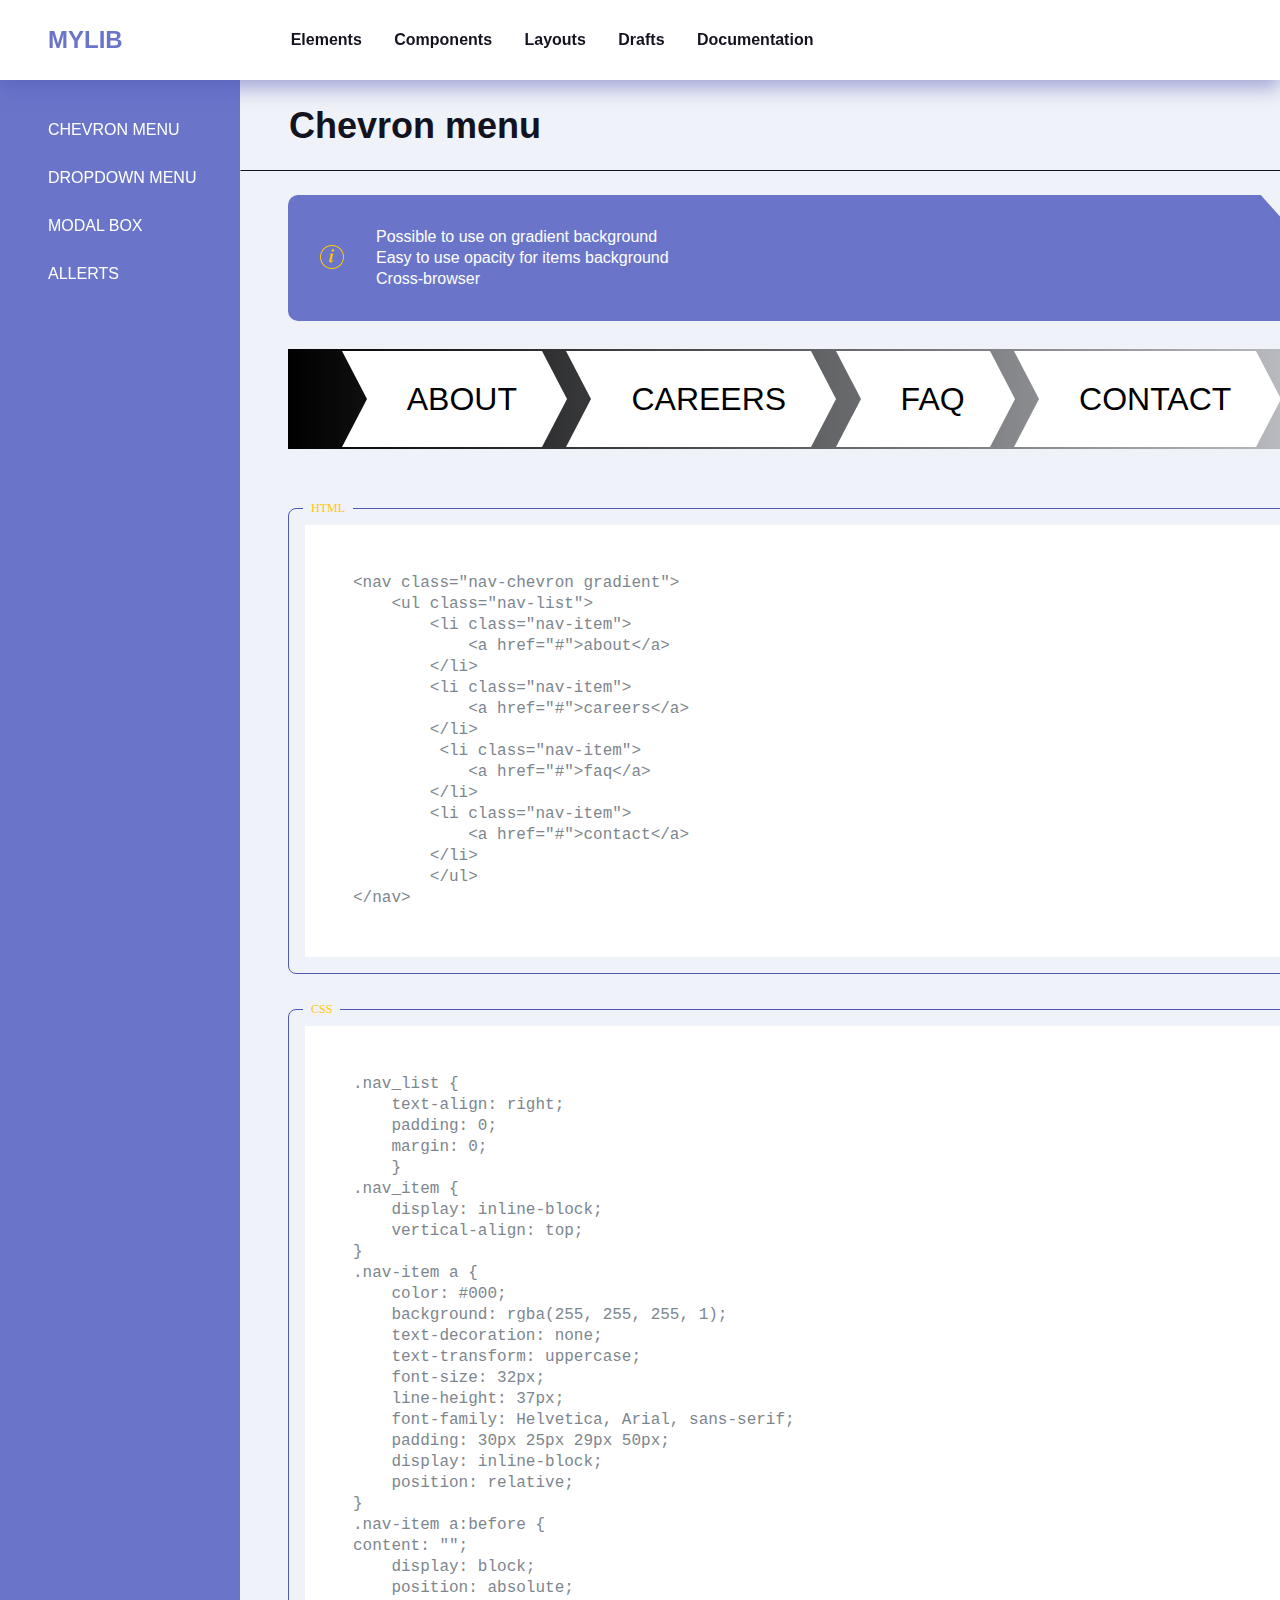
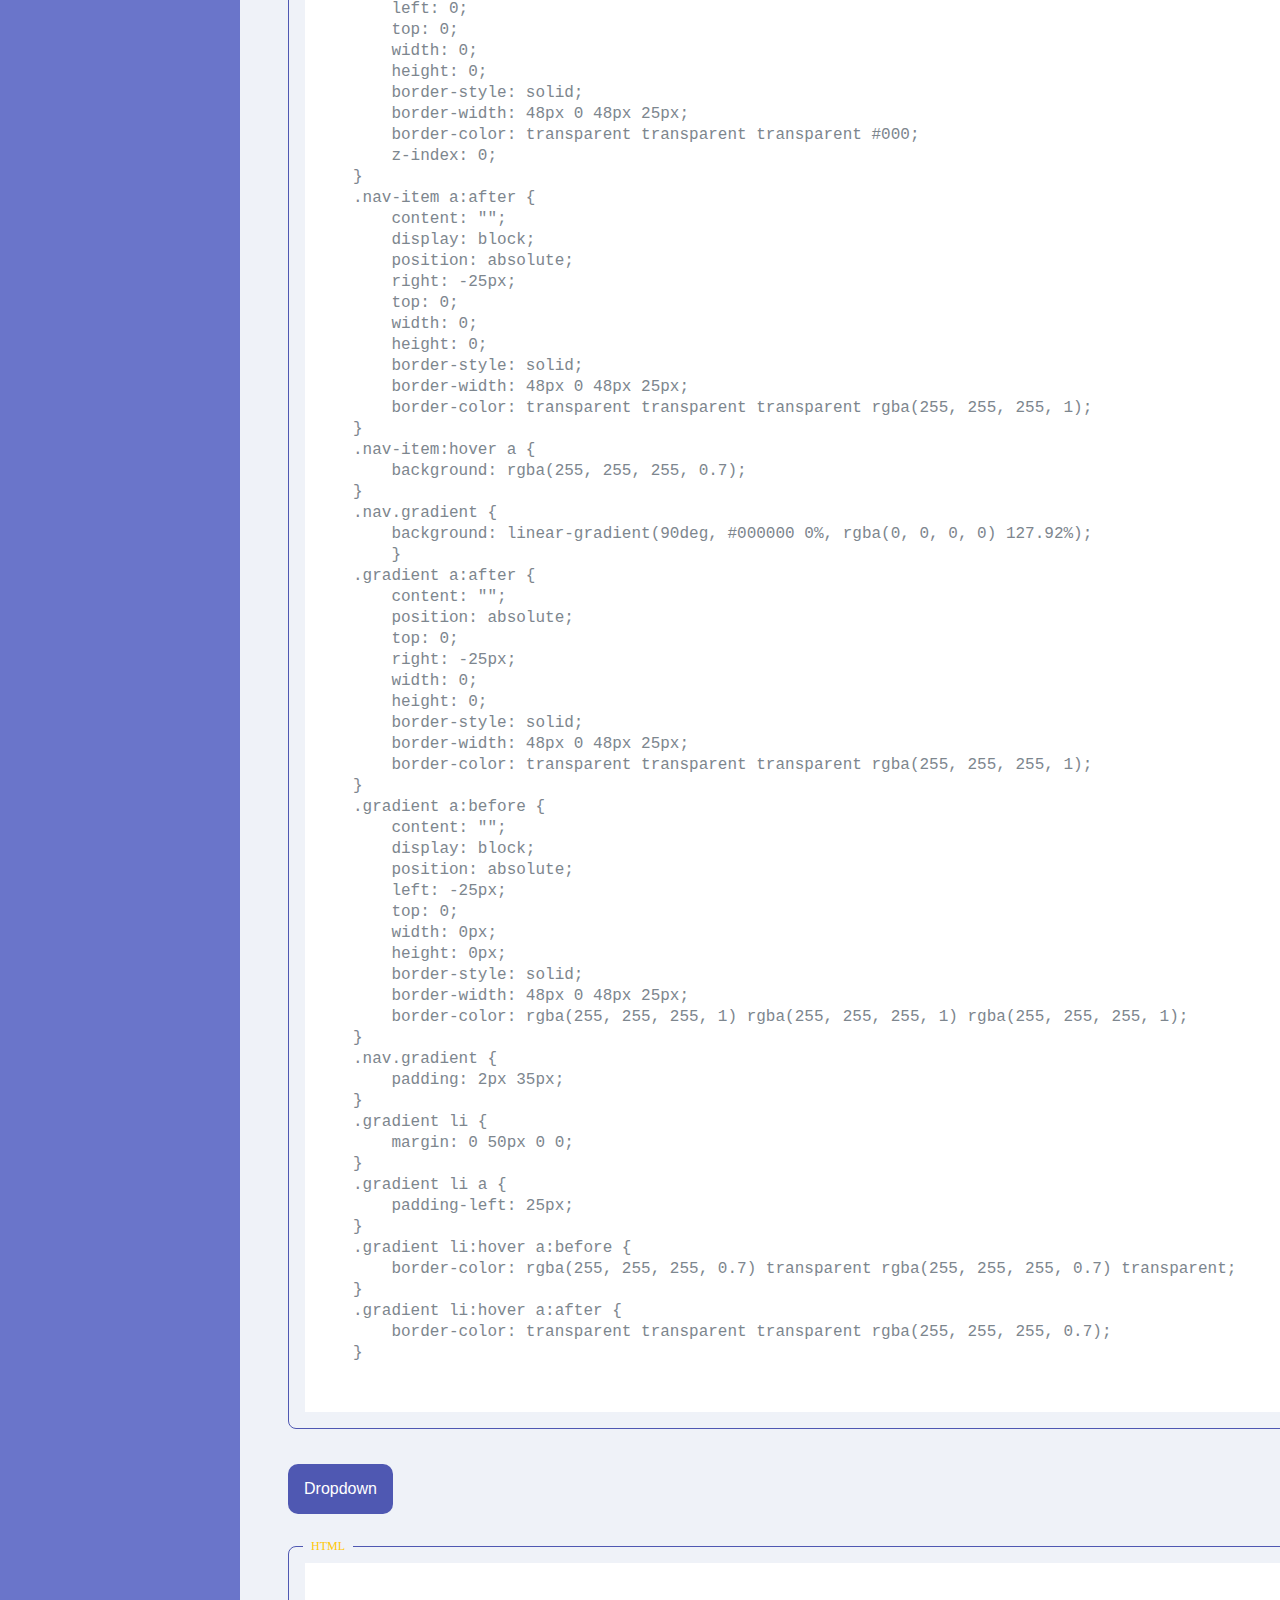
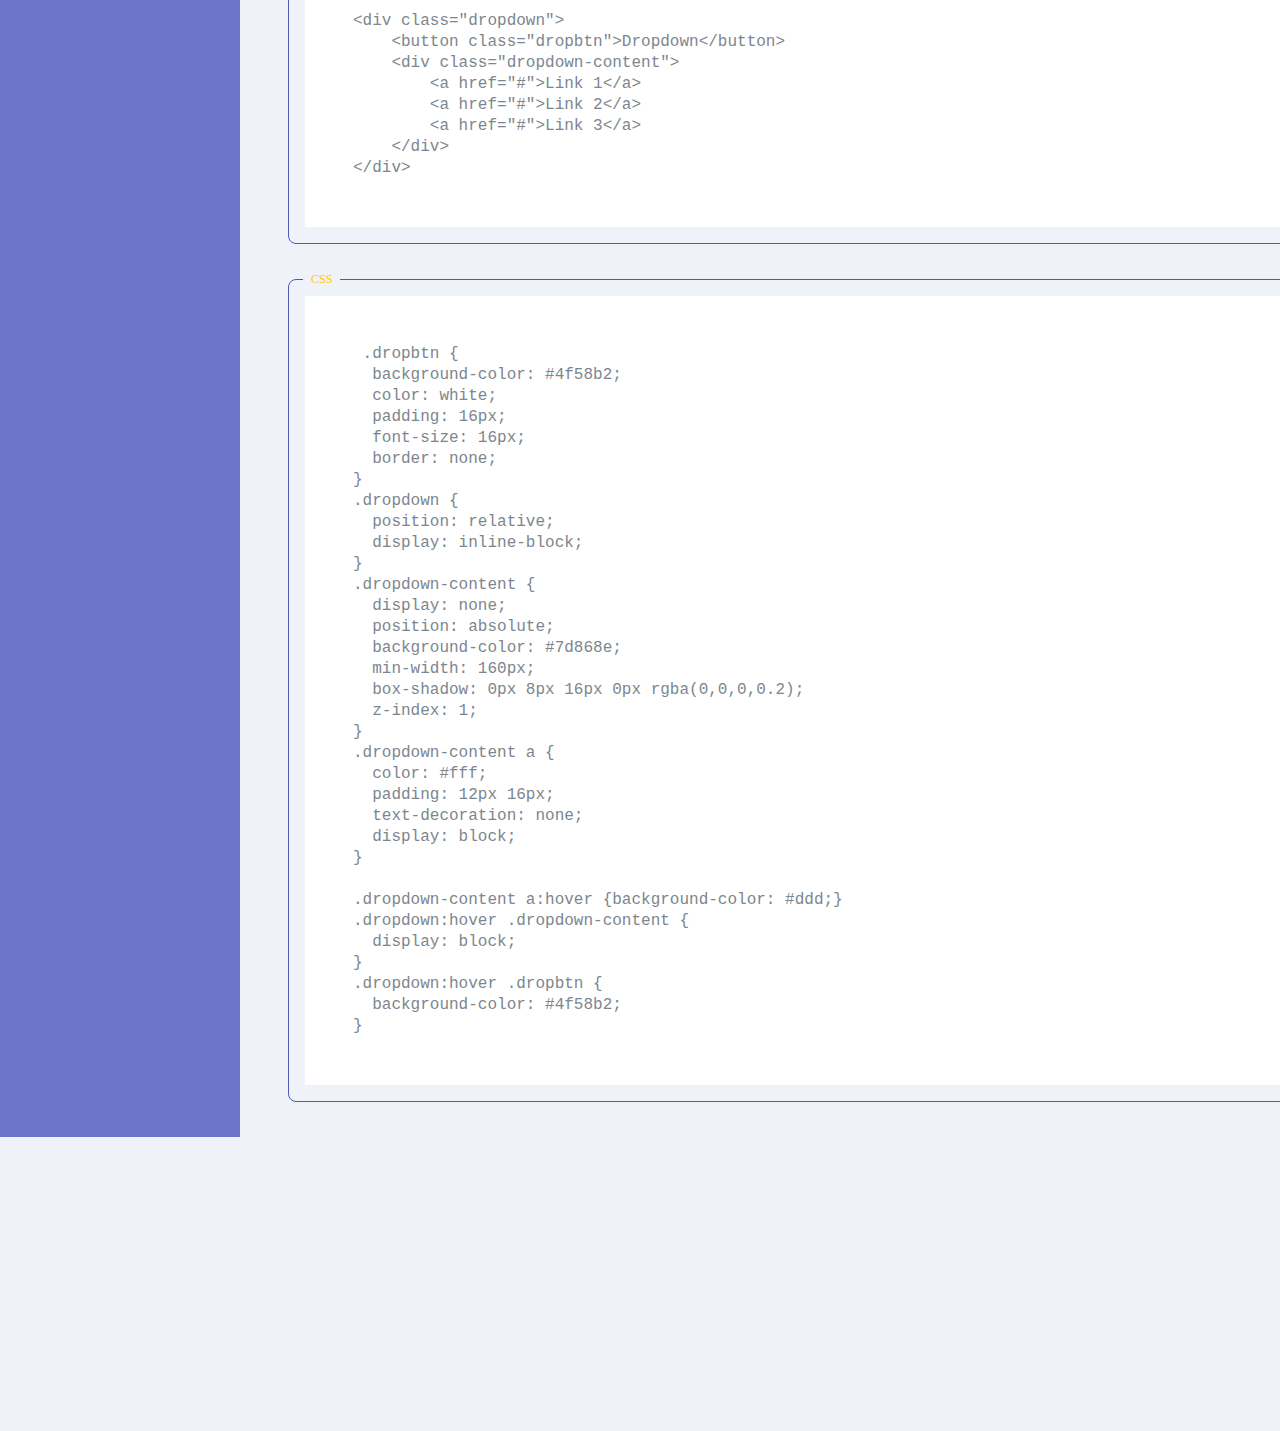
==== commit f457f969: "dropdwn" ====
--- a/components.html
+++ b/components.html
@@ -25,7 +25,7 @@
         </header>
         <div class="container">
             <div class="sidebar">
-                <div class="nav_sidebar">
+                <div class="nav_sidebar components">
                     <ul>
                         <li><a href="#chev">Chevron menu</a></li>
                         <li><a href="#dropd">dropdown menu</a>
--- a/css/index.css
+++ b/css/index.css
@@ -73,6 +73,11 @@
     position: sticky;
     top: 0;
   }
+  .components {
+    width: 165px;
+    padding: 34px 27px 80px 48px;
+
+  }
   
   .nav_sidebar li {
     margin-bottom: 16px;
@@ -278,6 +283,7 @@
   padding: 16px;
   font-size: 16px;
   border: none;
+  border-radius: 10px;
 }
 .dropdown {
   position: relative;
